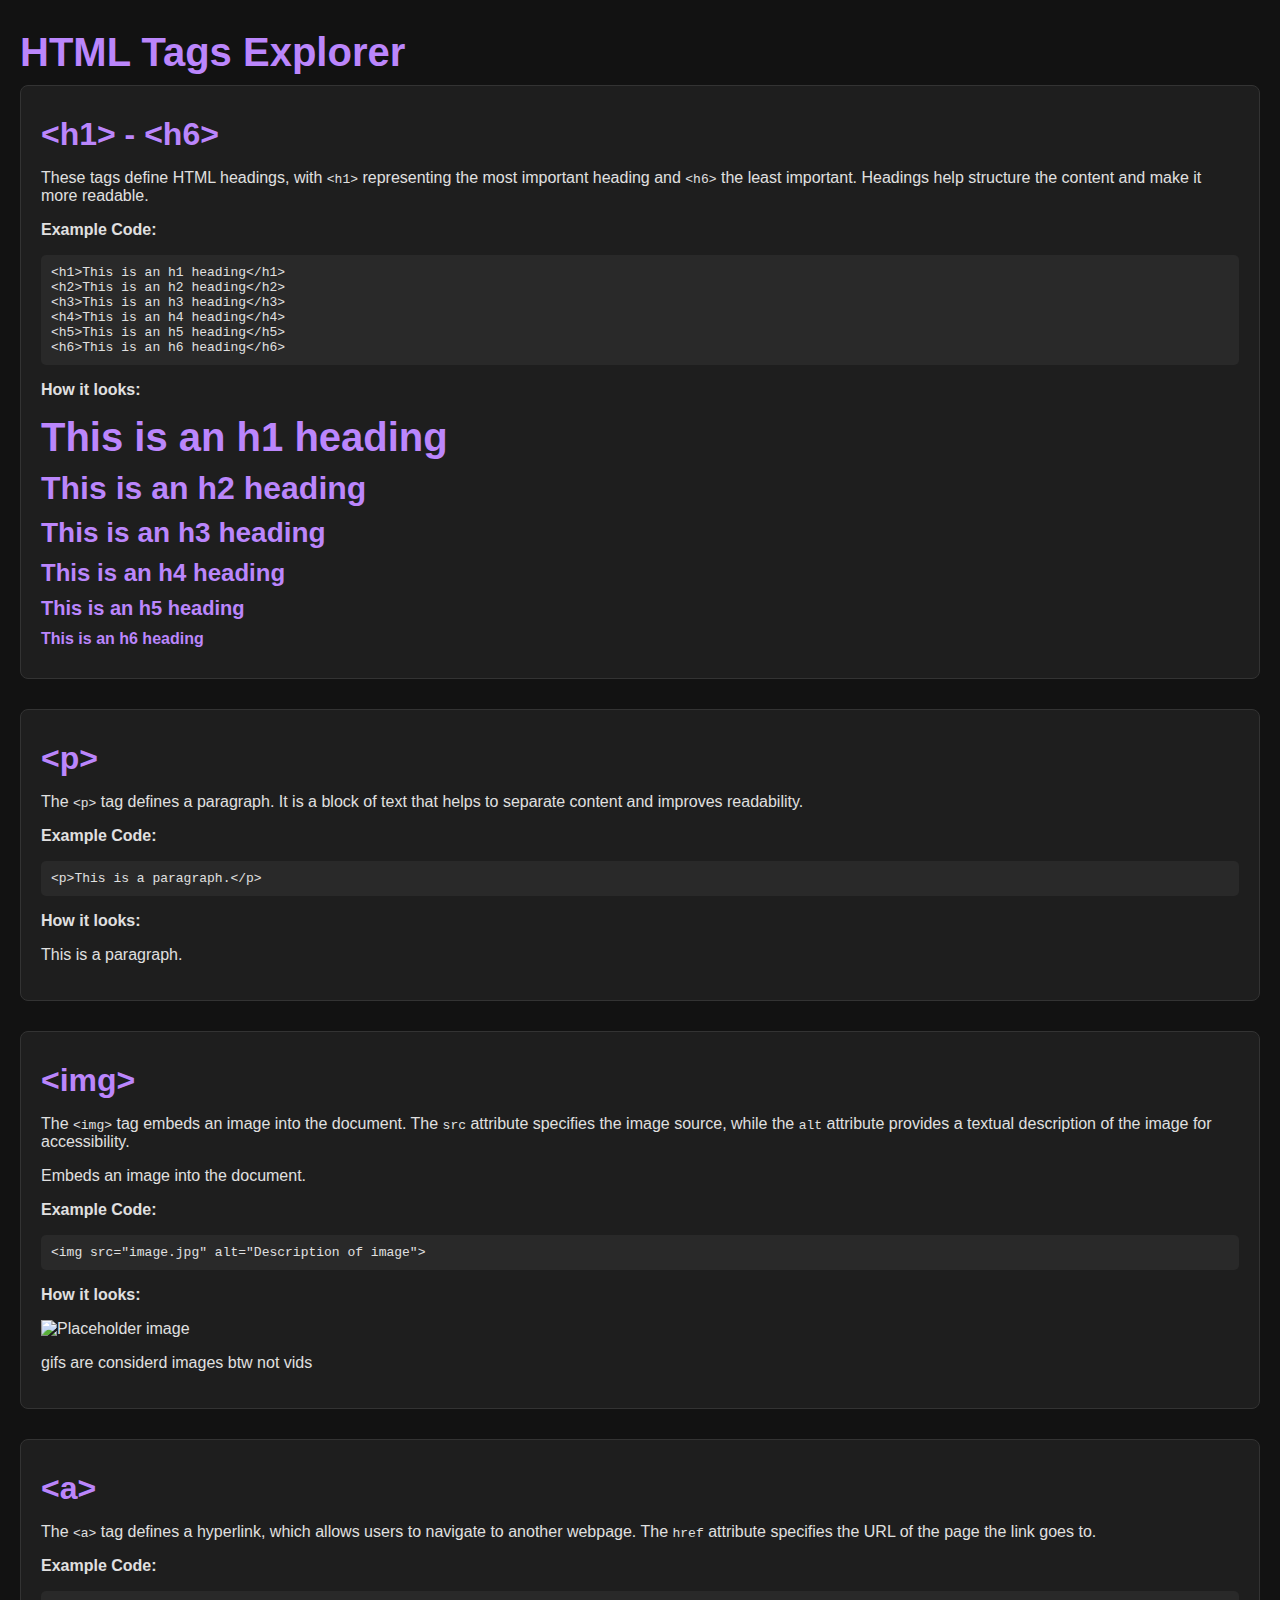
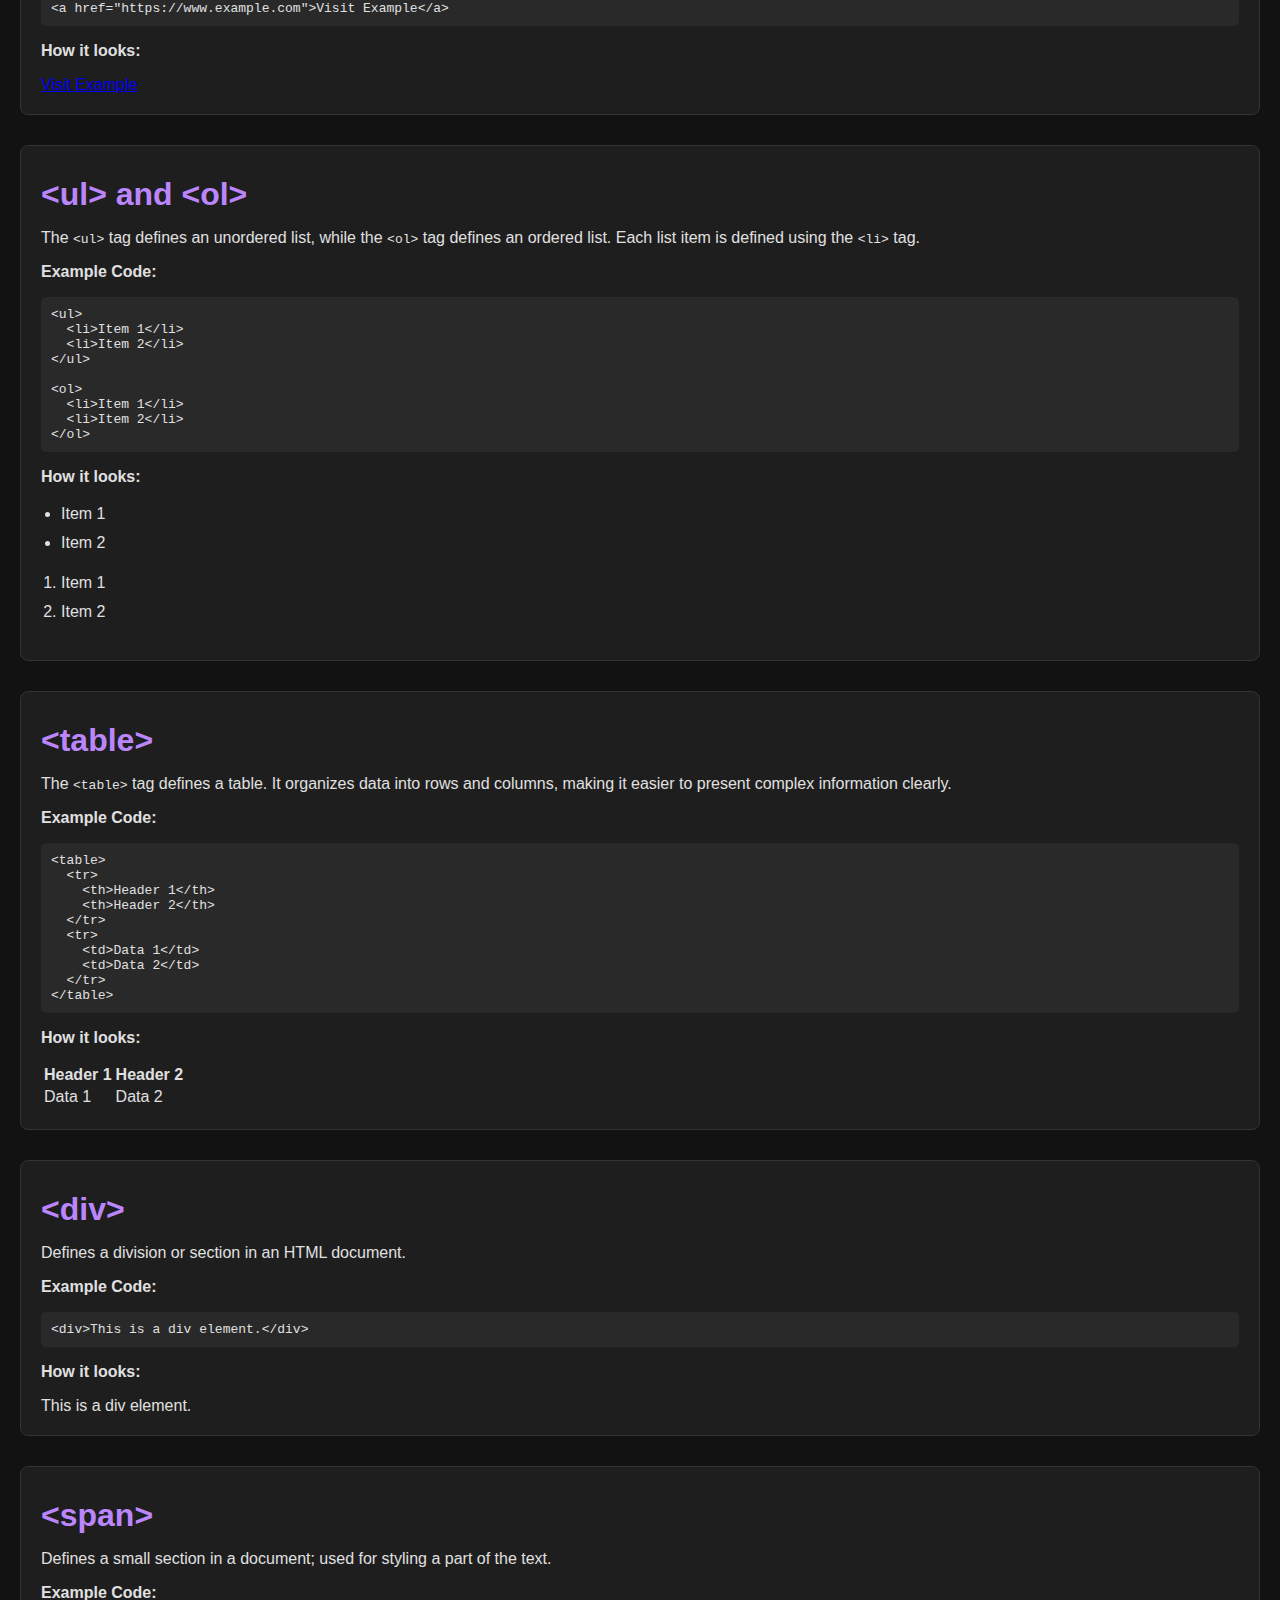
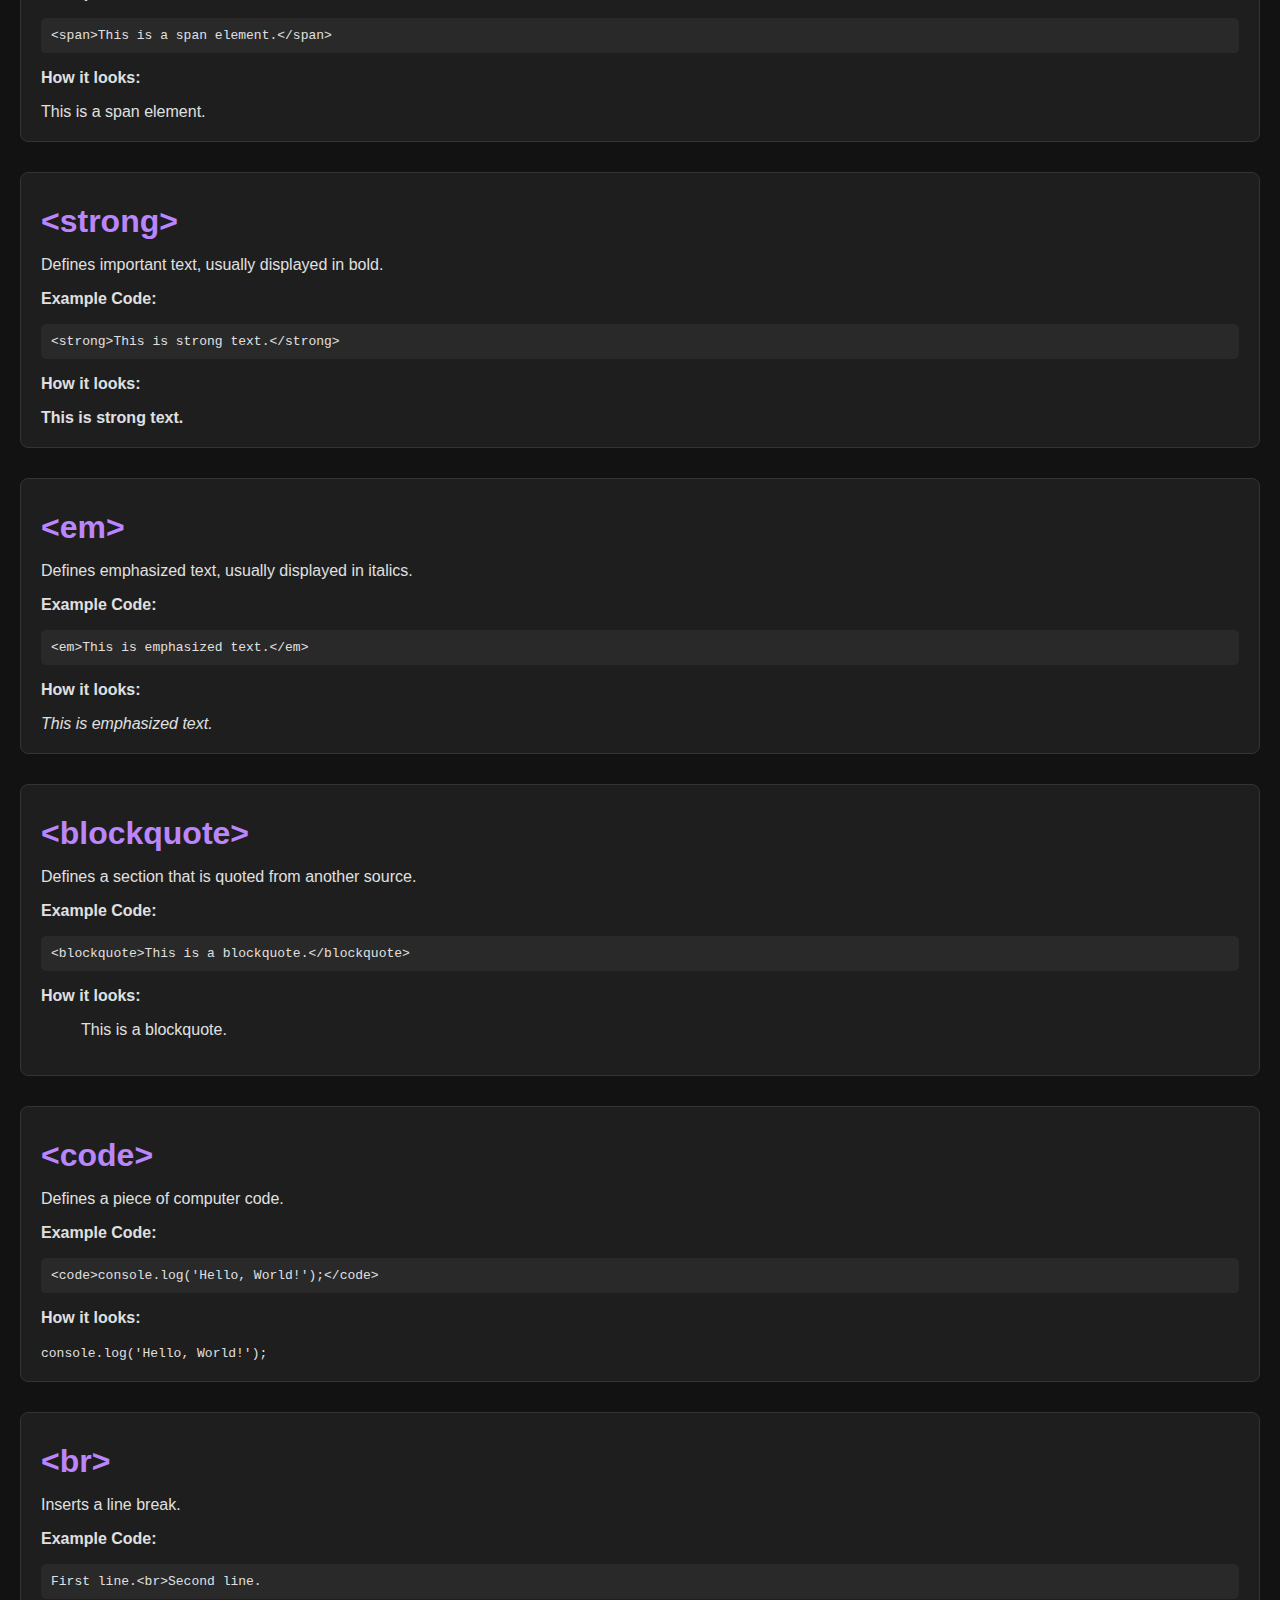
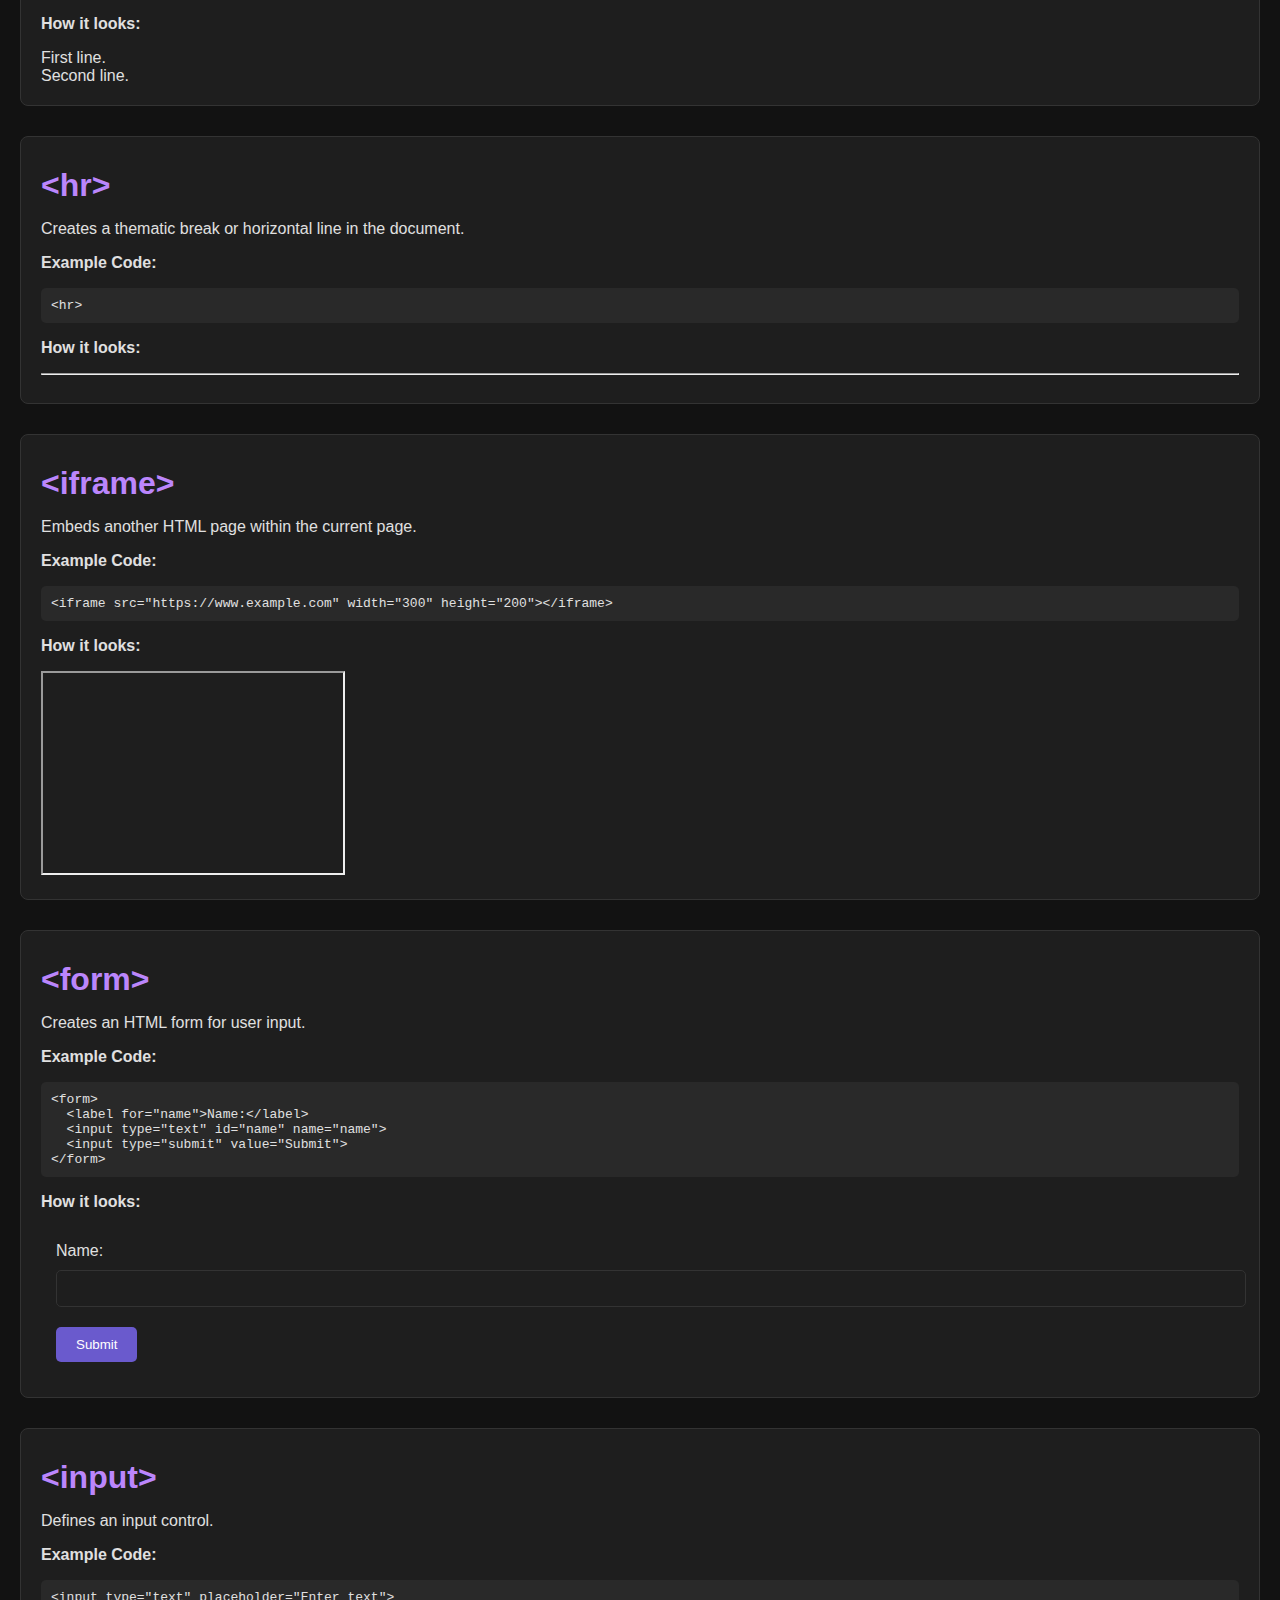
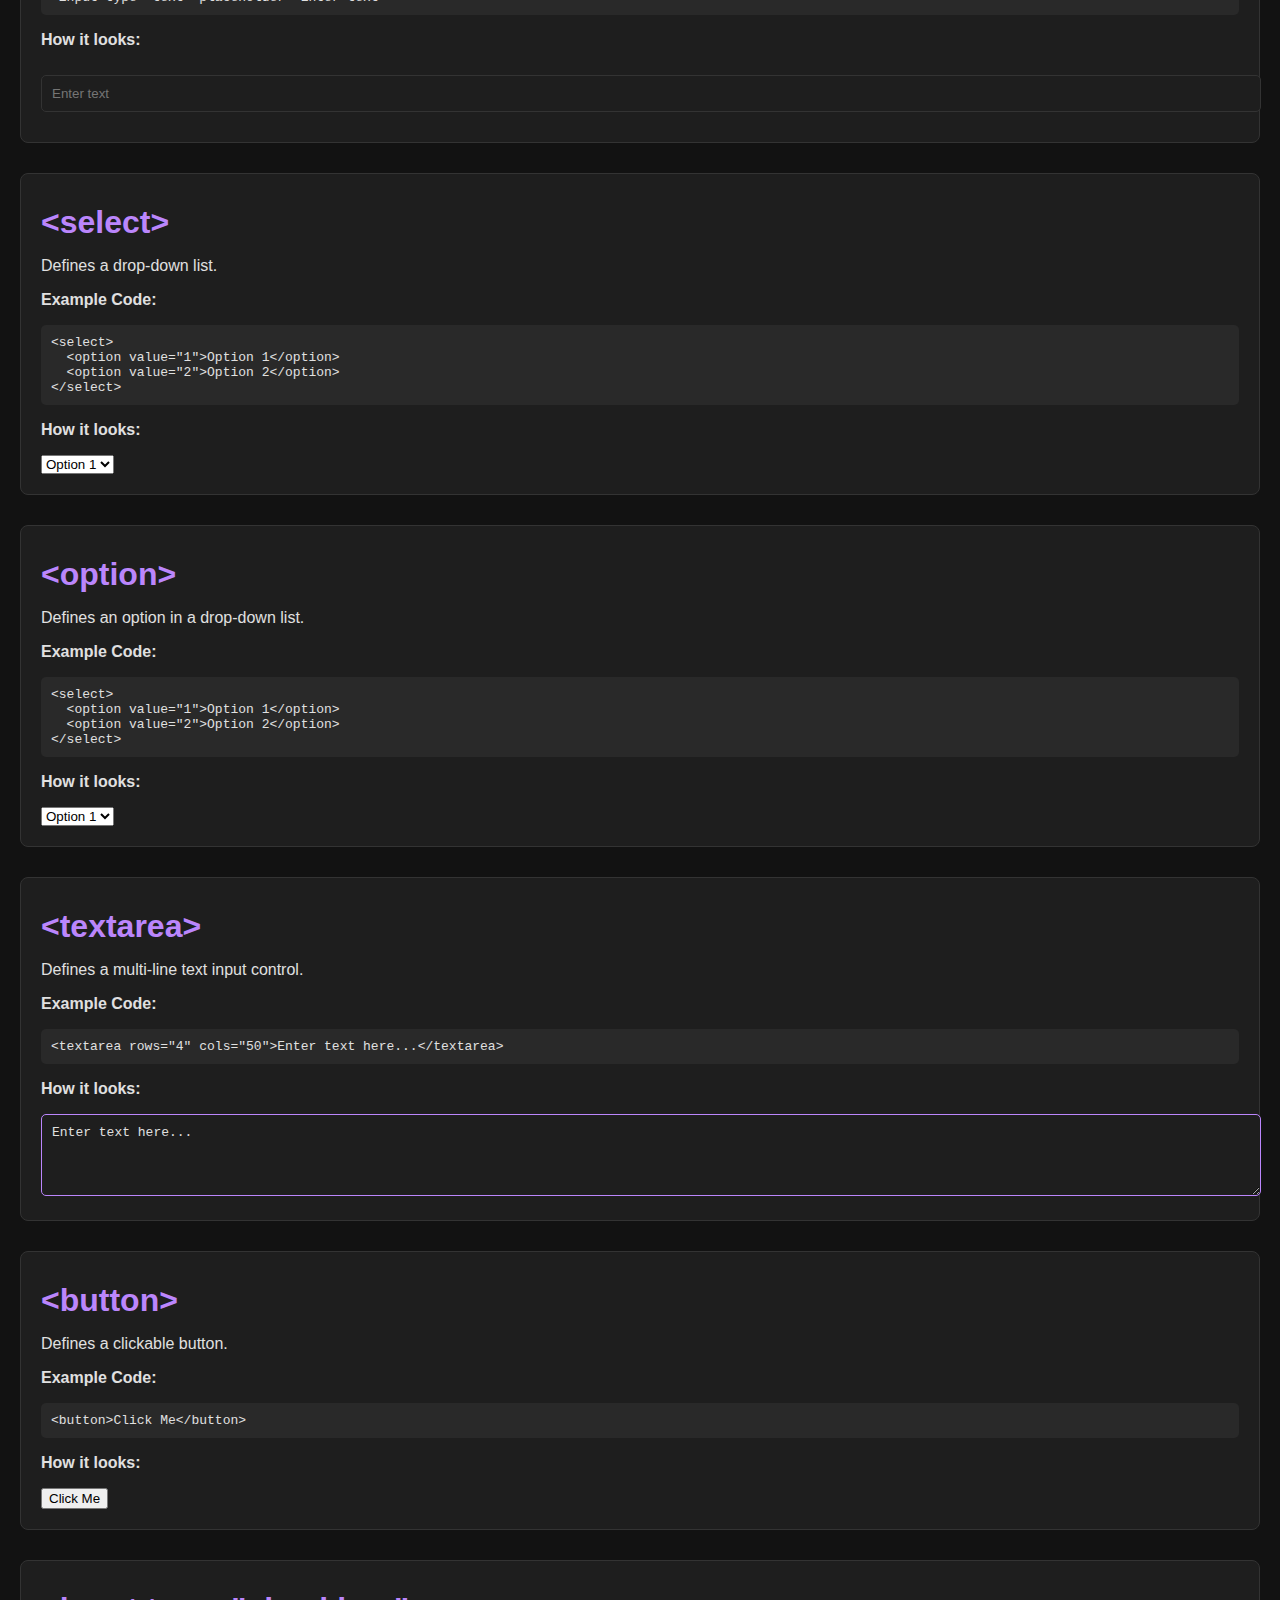
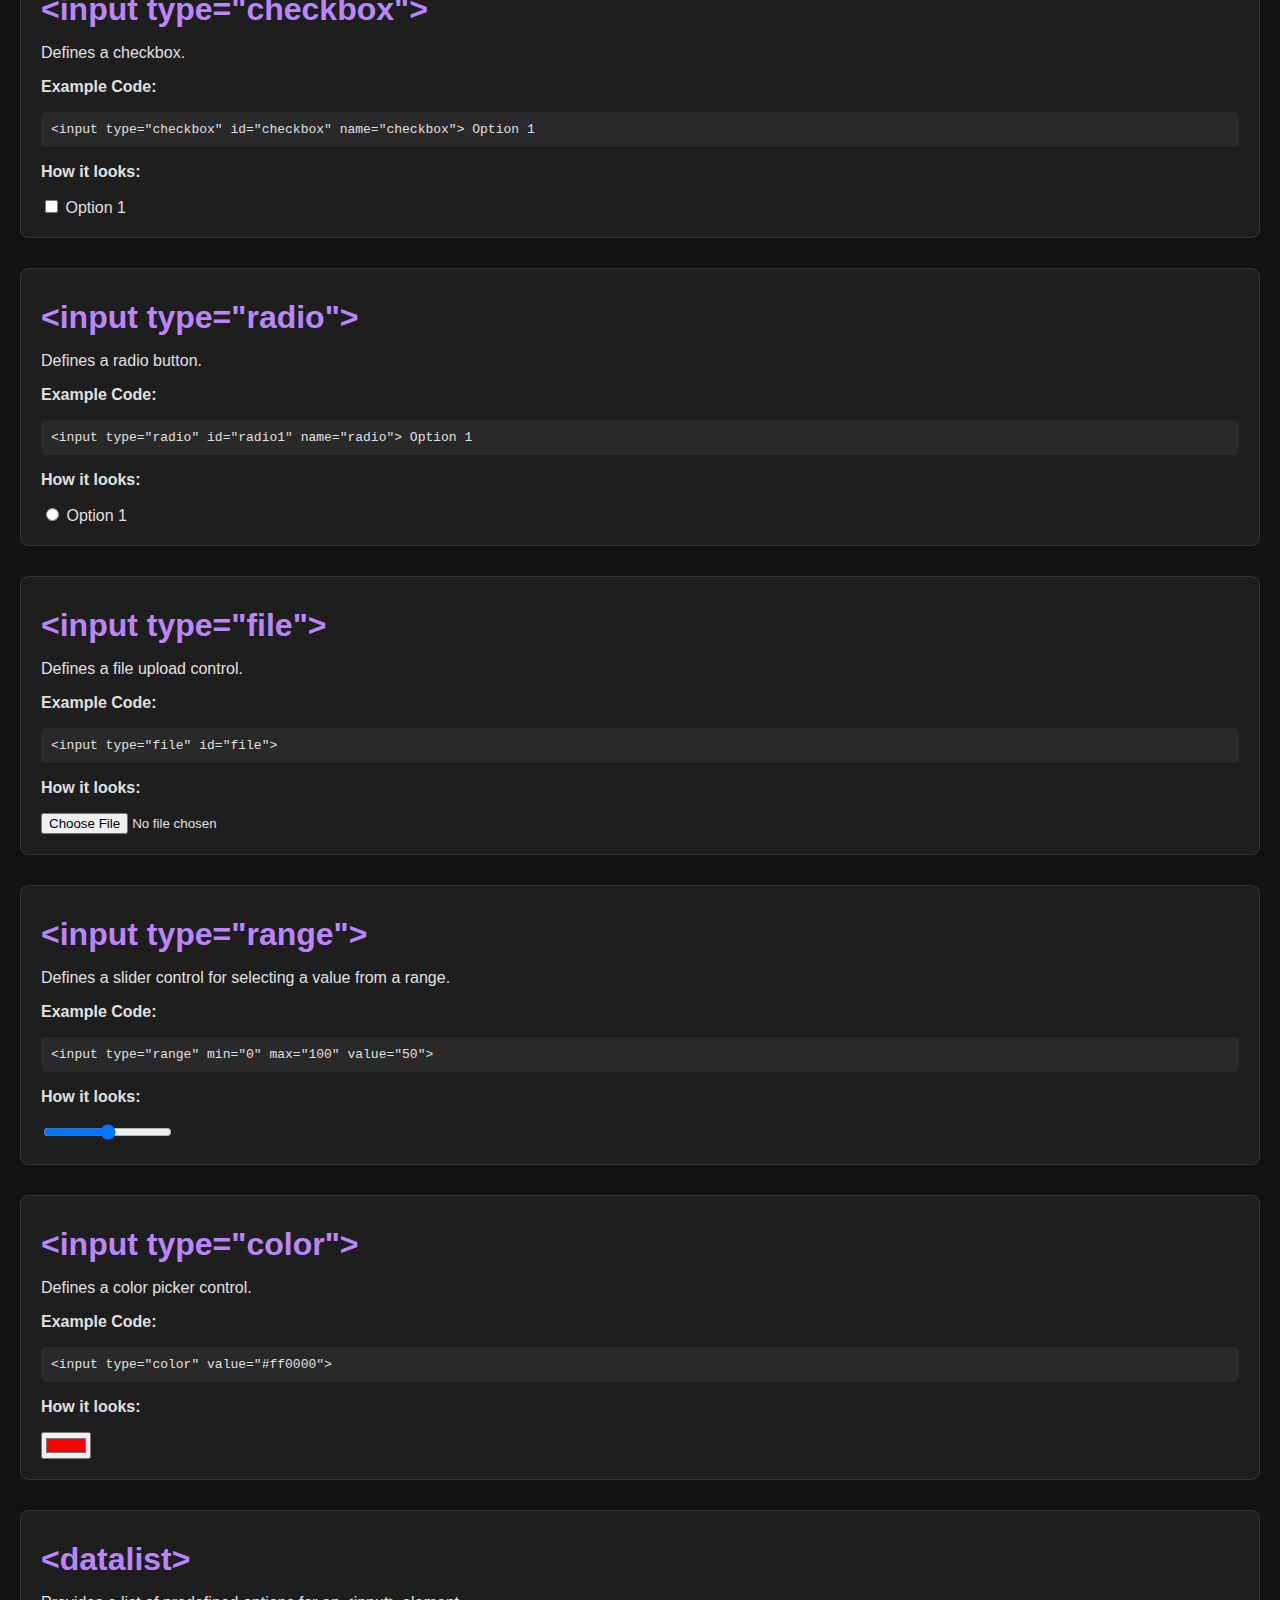
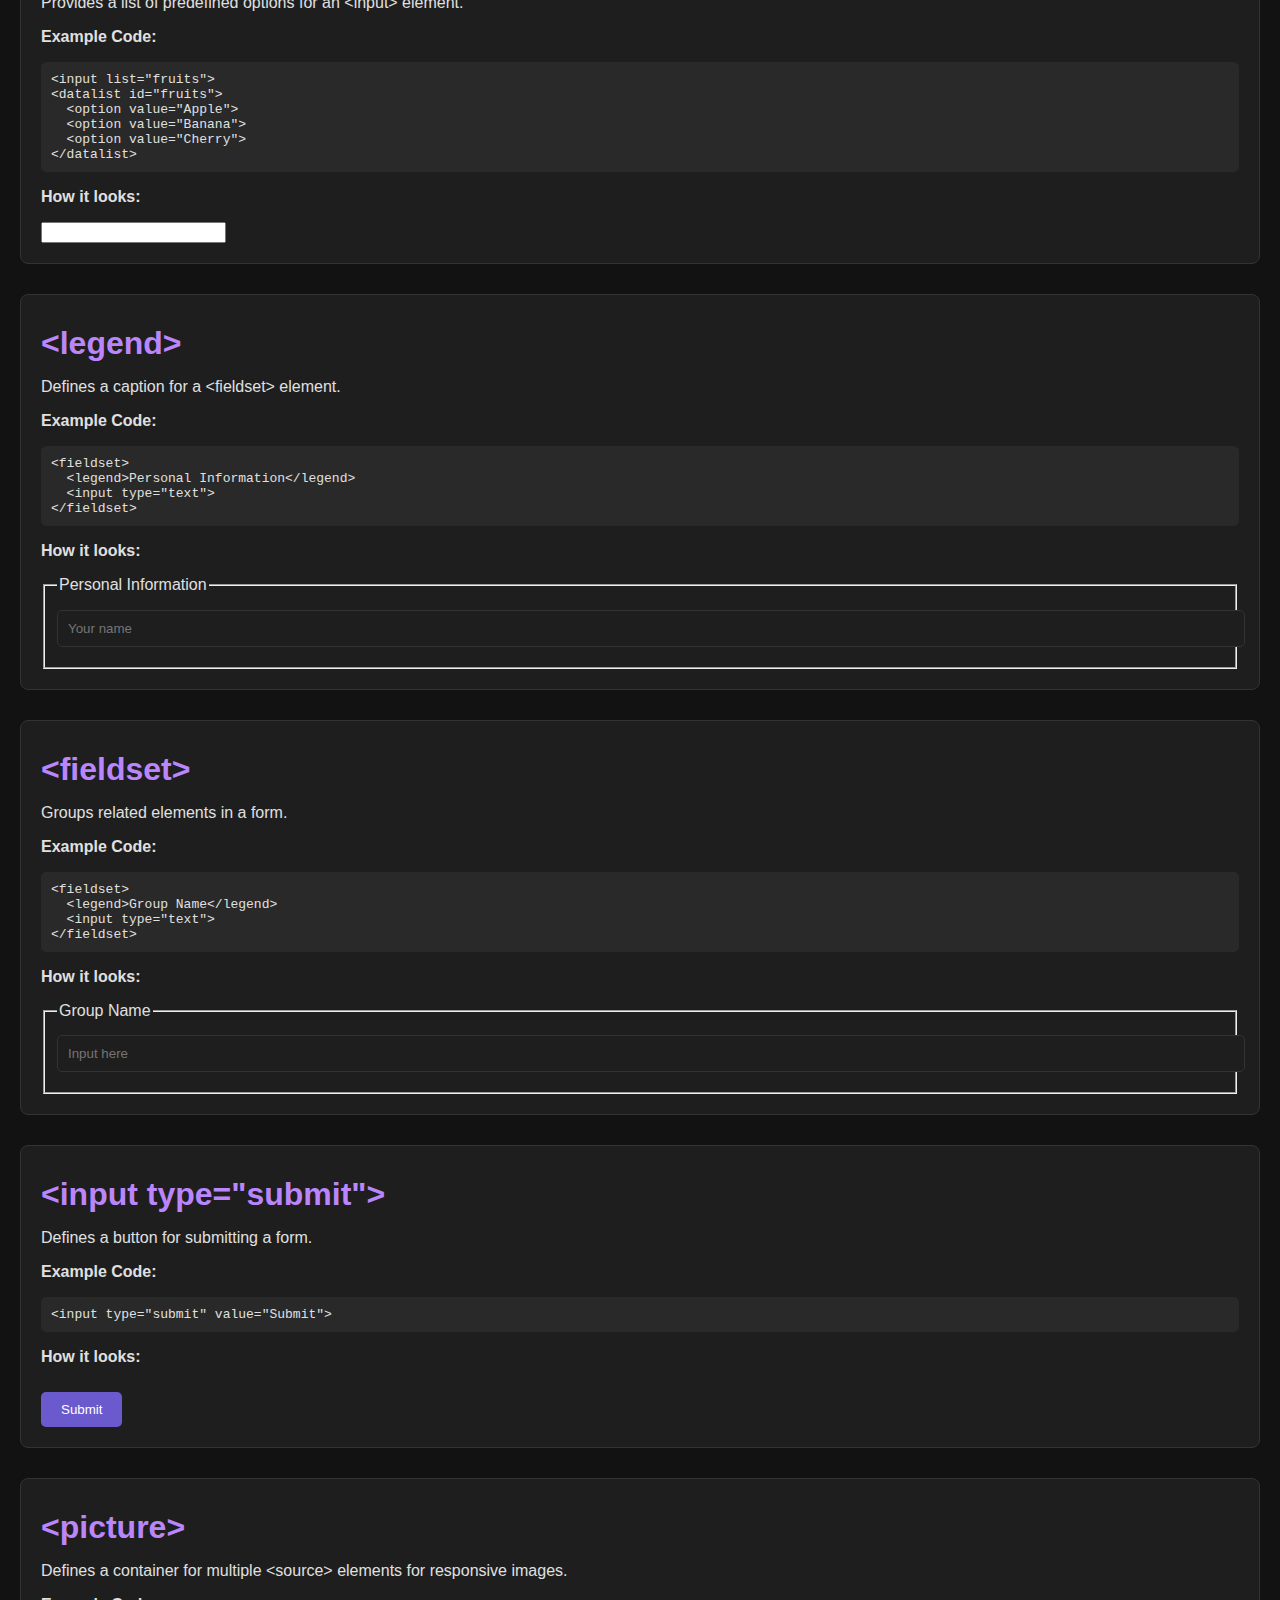
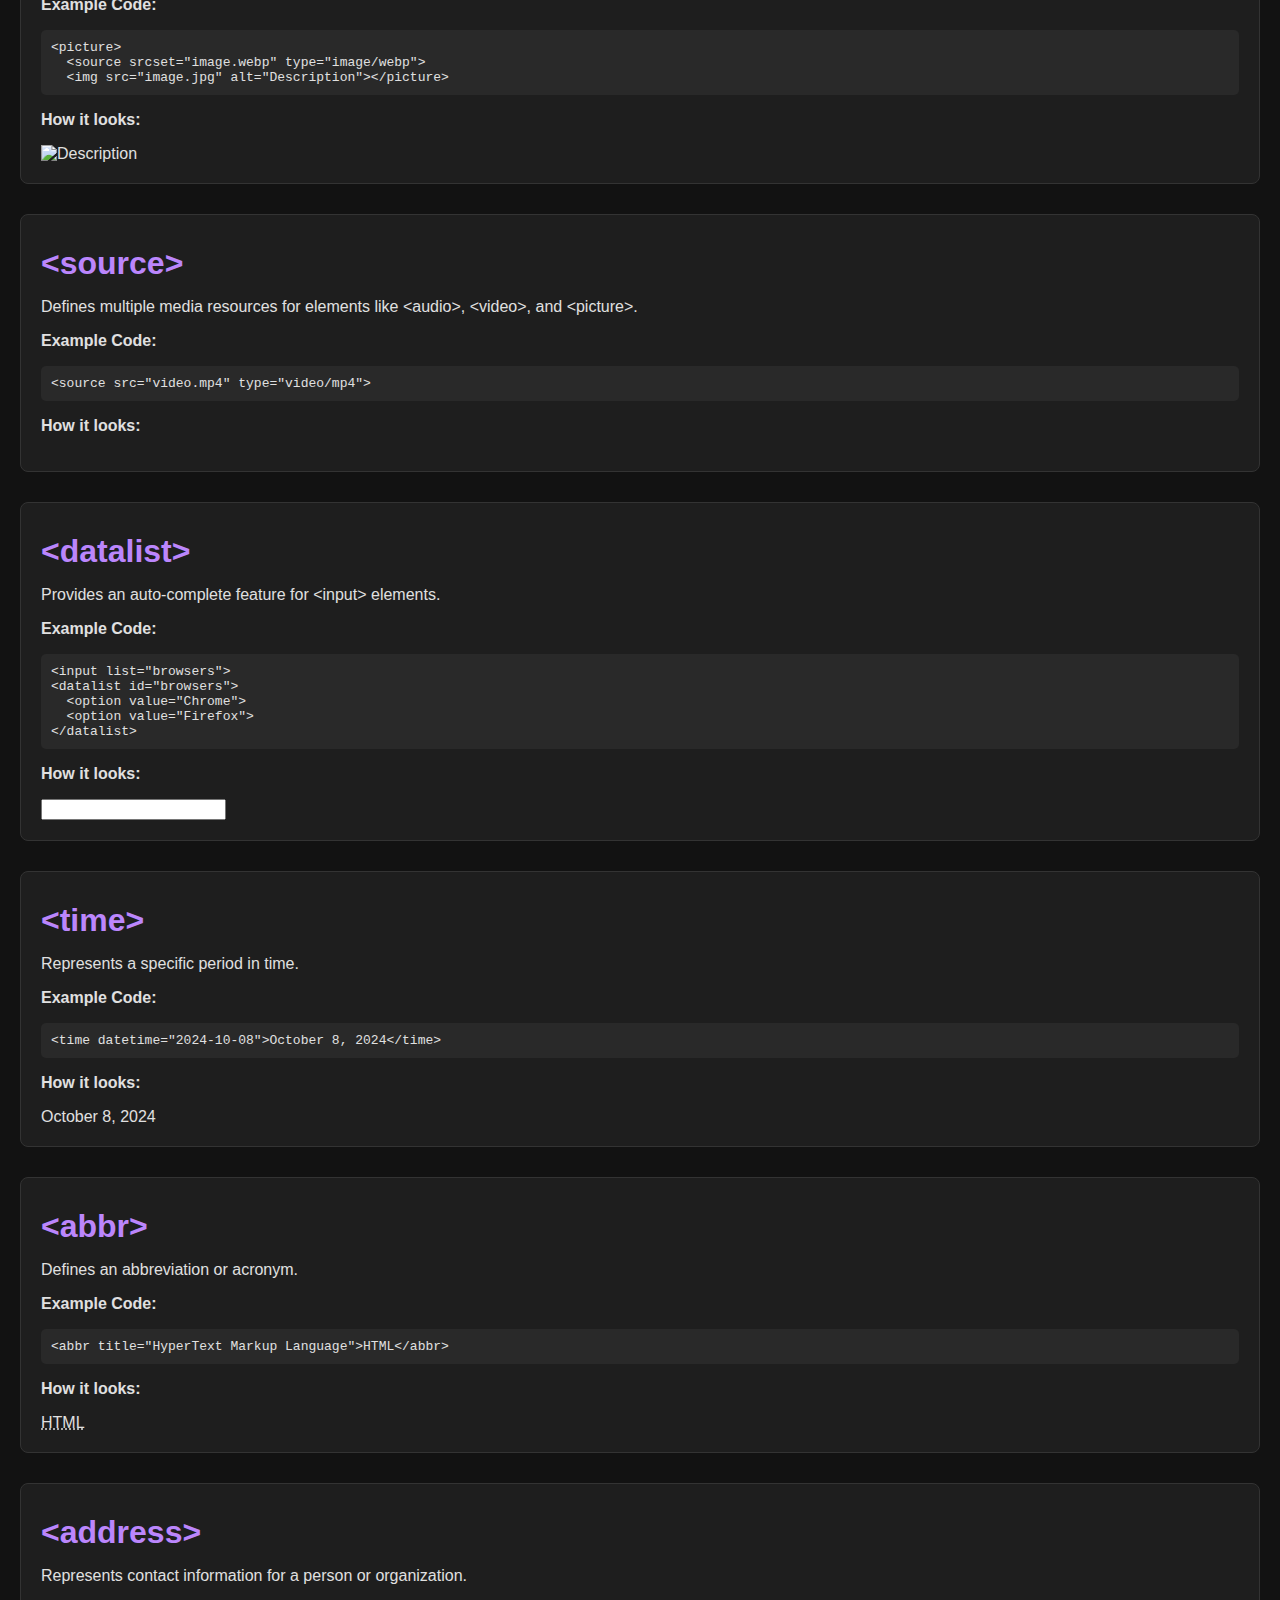
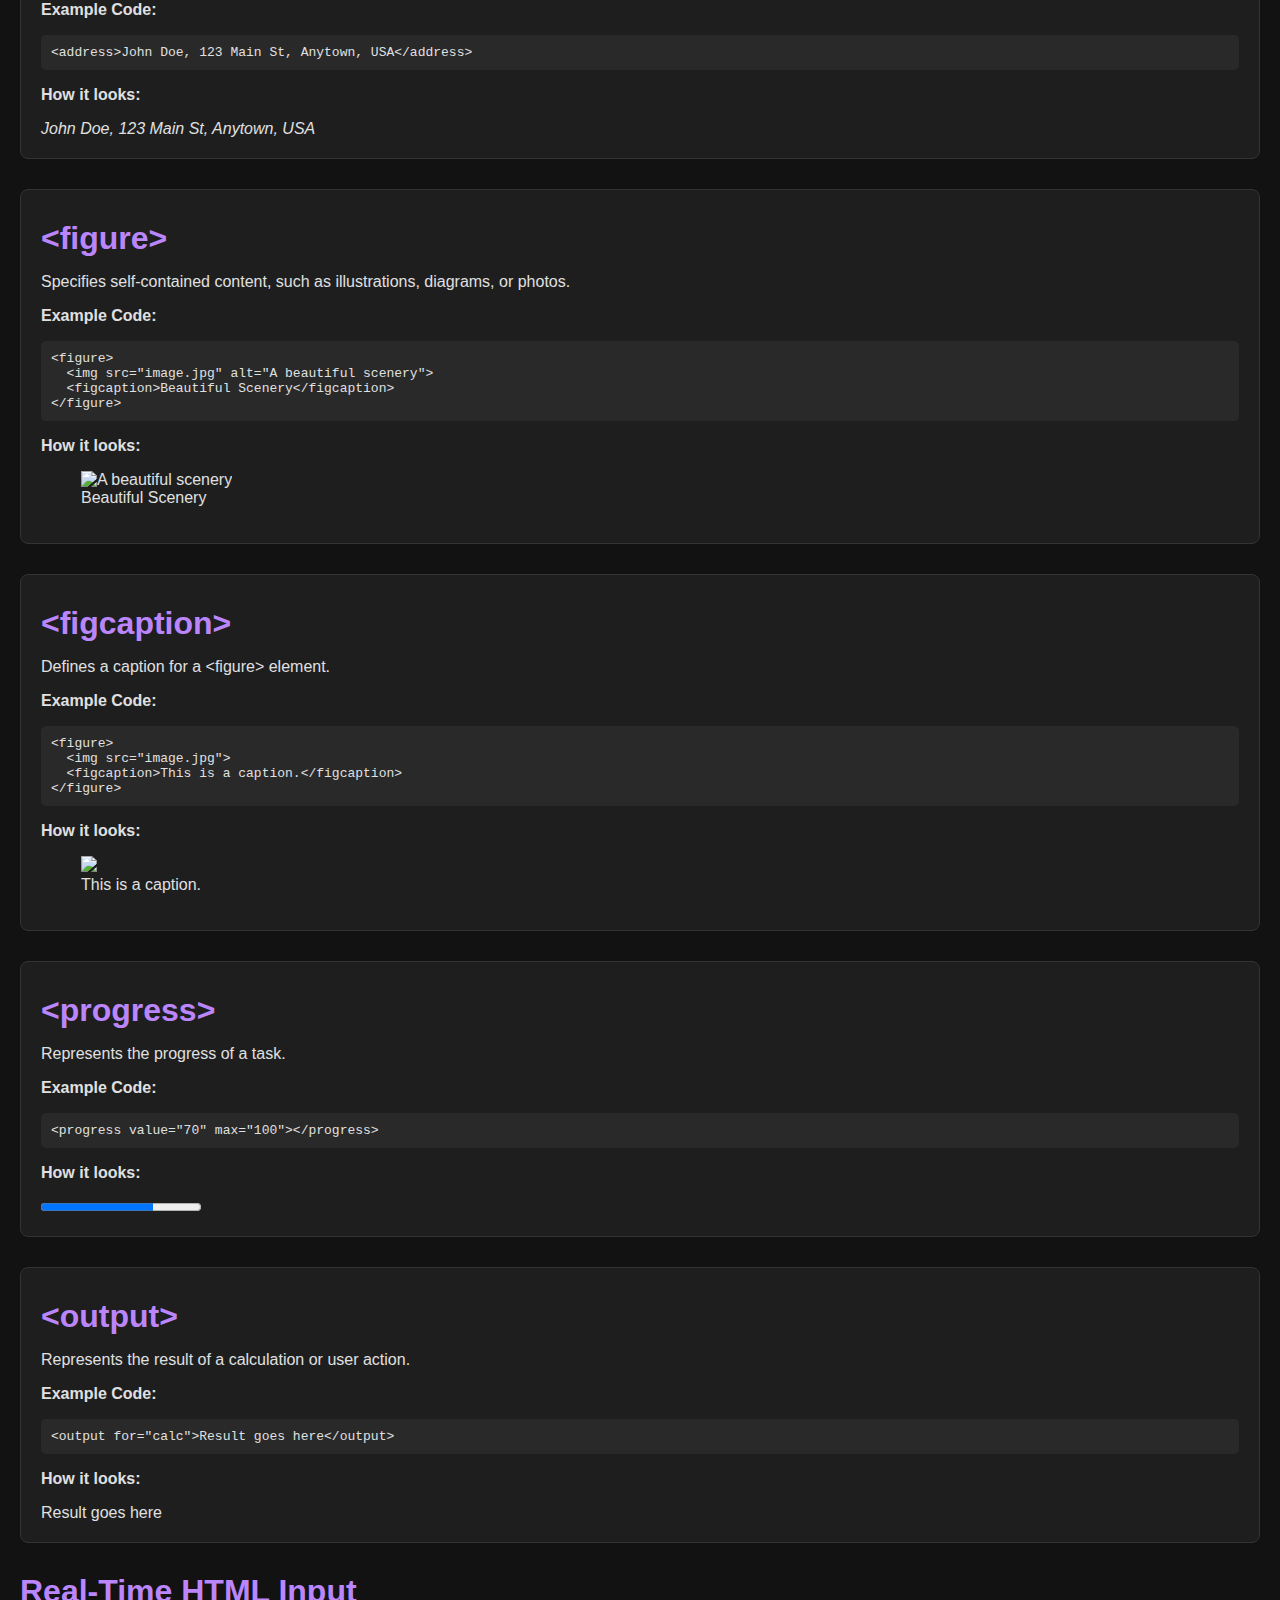
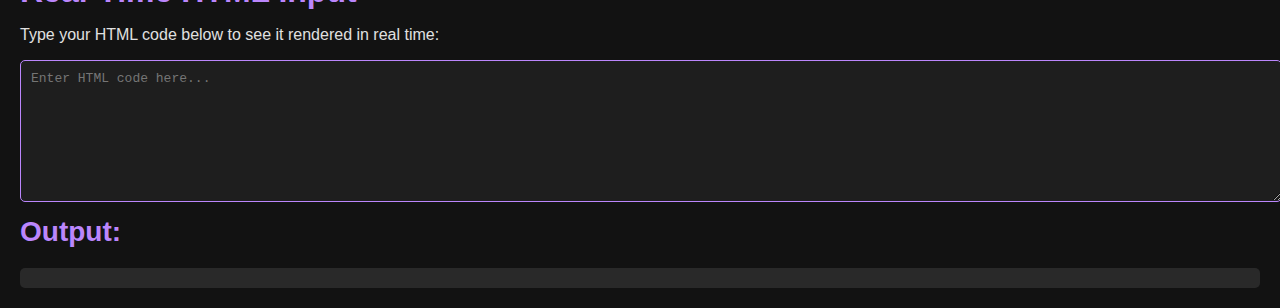
==== index.html @ db79ecfd "Add missing files" ====
<!DOCTYPE html>
<html lang="en">
<head>
    <meta charset="UTF-8">
    <meta name="viewport" content="width=device-width, initial-scale=1.0">
    <title>HTML Tags Explorer</title>
    <link rel="stylesheet" href="styles.css">
</head>
<body>
    <h1>HTML Tags Explorer</h1>

    <!-- Heading tags (h1 - h6) -->
    <div class="tag">
        <h2>&lt;h1&gt; - &lt;h6&gt;</h2>
        <p>These tags define HTML headings, with <code>&lt;h1&gt;</code> representing the most important heading and <code>&lt;h6&gt;</code> the least important. Headings help structure the content and make it more readable.</p>
        <p><strong>Example Code:</strong></p>
        <div class="example">
            &lt;h1&gt;This is an h1 heading&lt;/h1&gt;<br>
            &lt;h2&gt;This is an h2 heading&lt;/h2&gt;<br>
            &lt;h3&gt;This is an h3 heading&lt;/h3&gt;<br>
            &lt;h4&gt;This is an h4 heading&lt;/h4&gt;<br>
            &lt;h5&gt;This is an h5 heading&lt;/h5&gt;<br>
            &lt;h6&gt;This is an h6 heading&lt;/h6&gt;
        </div>
        <p><strong>How it looks:</strong></p>
        <div class="output">
            <h1>This is an h1 heading</h1>
            <h2>This is an h2 heading</h2>
            <h3>This is an h3 heading</h3>
            <h4>This is an h4 heading</h4>
            <h5>This is an h5 heading</h5>
            <h6>This is an h6 heading</h6>
        </div>
    </div>

    <!-- Paragraph tag -->
    <div class="tag">
        <h2>&lt;p&gt;</h2>
        <p>The <code>&lt;p&gt;</code> tag defines a paragraph. It is a block of text that helps to separate content and improves readability.</p>
        <p><strong>Example Code:</strong></p>
        <div class="example">&lt;p&gt;This is a paragraph.&lt;/p&gt;</div>
        <p><strong>How it looks:</strong></p>
        <div class="output">
            <p>This is a paragraph.</p>
        </div>
    </div>

    <!-- Image tag -->
    <div class="tag">
      <h2>&lt;img&gt;</h2>
      <p>The <code>&lt;img&gt;</code> tag embeds an image into the document. The <code>src</code> attribute specifies the image source, while the <code>alt</code> attribute provides a textual description of the image for accessibility.</p>
        <p>Embeds an image into the document.</p>
        <p><strong>Example Code:</strong></p>
        <div class="example">&lt;img src="image.jpg" alt="Description of image"&gt;</div>
        <p><strong>How it looks:</strong></p>
        <div class="output">
            <img src="https://gif-avatars.com/img/150x150/surprised-cat.gif" alt="Placeholder image">
            <p>gifs are considerd images btw not vids</p>
        </div>
    </div>

    <!-- Anchor tag -->
    <div class="tag">
        <h2>&lt;a&gt;</h2>
        <p>The <code>&lt;a&gt;</code> tag defines a hyperlink, which allows users to navigate to another webpage. The <code>href</code> attribute specifies the URL of the page the link goes to.</p>
        <p><strong>Example Code:</strong></p>
        <div class="example">&lt;a href="https://www.example.com"&gt;Visit Example&lt;/a&gt;</div>
        <p><strong>How it looks:</strong></p>
        <div class="output">
            <a href="https://www.example.com" target="_blank">Visit Example</a>
        </div>
    </div>

    <!-- Lists tags -->
    <div class="tag">
        <h2>&lt;ul&gt; and &lt;ol&gt;</h2>
        <p>The <code>&lt;ul&gt;</code> tag defines an unordered list, while the <code>&lt;ol&gt;</code> tag defines an ordered list. Each list item is defined using the <code>&lt;li&gt;</code> tag.</p>
        <p><strong>Example Code:</strong></p>
        <div class="example">
            &lt;ul&gt;<br>
            &nbsp;&nbsp;&lt;li&gt;Item 1&lt;/li&gt;<br>
            &nbsp;&nbsp;&lt;li&gt;Item 2&lt;/li&gt;<br>
            &lt;/ul&gt;<br><br>
            &lt;ol&gt;<br>
            &nbsp;&nbsp;&lt;li&gt;Item 1&lt;/li&gt;<br>
            &nbsp;&nbsp;&lt;li&gt;Item 2&lt;/li&gt;<br>
            &lt;/ol&gt;
        </div>
        <p><strong>How it looks:</strong></p>
        <div class="output">
            <ul>
                <li>Item 1</li>
                <li>Item 2</li>
            </ul>
            <ol>
                <li>Item 1</li>
                <li>Item 2</li>
            </ol>
        </div>
    </div>

    <!-- Table tag -->
    <div class="tag">
        <h2>&lt;table&gt;</h2>
        <p>The <code>&lt;table&gt;</code> tag defines a table. It organizes data into rows and columns, making it easier to present complex information clearly.</p>
        <p><strong>Example Code:</strong></p>
        <div class="example">
            &lt;table&gt;<br>
            &nbsp;&nbsp;&lt;tr&gt;<br>
            &nbsp;&nbsp;&nbsp;&nbsp;&lt;th&gt;Header 1&lt;/th&gt;<br>
            &nbsp;&nbsp;&nbsp;&nbsp;&lt;th&gt;Header 2&lt;/th&gt;<br>
            &nbsp;&nbsp;&lt;/tr&gt;<br>
            &nbsp;&nbsp;&lt;tr&gt;<br>
            &nbsp;&nbsp;&nbsp;&nbsp;&lt;td&gt;Data 1&lt;/td&gt;<br>
            &nbsp;&nbsp;&nbsp;&nbsp;&lt;td&gt;Data 2&lt;/td&gt;<br>
            &nbsp;&nbsp;&lt;/tr&gt;<br>
            &lt;/table&gt;
        </div>
        <p><strong>How it looks:</strong></p>
        <div class="output">
            <table>
                <tr>
                    <th>Header 1</th>
                    <th>Header 2</th>
                </tr>
                <tr>
                    <td>Data 1</td>
                    <td>Data 2</td>
                </tr>
            </table>
        </div>
    </div>

    <!-- Div tag -->
<div class="tag">
  <h2>&lt;div&gt;</h2>
  <p>Defines a division or section in an HTML document.</p>
  <p><strong>Example Code:</strong></p>
  <div class="example">
      &lt;div&gt;This is a div element.&lt;/div&gt;
  </div>
  <p><strong>How it looks:</strong></p>
  <div class="output">
      <div>This is a div element.</div>
  </div>
</div>

<!-- Span tag -->
<div class="tag">
  <h2>&lt;span&gt;</h2>
  <p>Defines a small section in a document; used for styling a part of the text.</p>
  <p><strong>Example Code:</strong></p>
  <div class="example">
      &lt;span&gt;This is a span element.&lt;/span&gt;
  </div>
  <p><strong>How it looks:</strong></p>
  <div class="output">
      <span>This is a span element.</span>
  </div>
</div>

<!-- Strong tag -->
<div class="tag">
  <h2>&lt;strong&gt;</h2>
  <p>Defines important text, usually displayed in bold.</p>
  <p><strong>Example Code:</strong></p>
  <div class="example">
      &lt;strong&gt;This is strong text.&lt;/strong&gt;
  </div>
  <p><strong>How it looks:</strong></p>
  <div class="output">
      <strong>This is strong text.</strong>
  </div>
</div>

<!-- Emphasis tag -->
<div class="tag">
  <h2>&lt;em&gt;</h2>
  <p>Defines emphasized text, usually displayed in italics.</p>
  <p><strong>Example Code:</strong></p>
  <div class="example">
      &lt;em&gt;This is emphasized text.&lt;/em&gt;
  </div>
  <p><strong>How it looks:</strong></p>
  <div class="output">
      <em>This is emphasized text.</em>
  </div>
</div>

<!-- Blockquote tag -->
<div class="tag">
  <h2>&lt;blockquote&gt;</h2>
  <p>Defines a section that is quoted from another source.</p>
  <p><strong>Example Code:</strong></p>
  <div class="example">
      &lt;blockquote&gt;This is a blockquote.&lt;/blockquote&gt;
  </div>
  <p><strong>How it looks:</strong></p>
  <div class="output">
      <blockquote>This is a blockquote.</blockquote>
  </div>
</div>

<!-- Code tag -->
<div class="tag">
  <h2>&lt;code&gt;</h2>
  <p>Defines a piece of computer code.</p>
  <p><strong>Example Code:</strong></p>
  <div class="example">
      &lt;code&gt;console.log('Hello, World!');&lt;/code&gt;
  </div>
  <p><strong>How it looks:</strong></p>
  <div class="output">
      <code>console.log('Hello, World!');</code>
  </div>
</div>

<!-- Break tag -->
<div class="tag">
  <h2>&lt;br&gt;</h2>
  <p>Inserts a line break.</p>
  <p><strong>Example Code:</strong></p>
  <div class="example">
      First line.&lt;br&gt;Second line.
  </div>
  <p><strong>How it looks:</strong></p>
  <div class="output">
      First line.<br>Second line.
  </div>
</div>

<!-- Horizontal rule tag -->
<div class="tag">
  <h2>&lt;hr&gt;</h2>
  <p>Creates a thematic break or horizontal line in the document.</p>
  <p><strong>Example Code:</strong></p>
  <div class="example">
      &lt;hr&gt;
  </div>
  <p><strong>How it looks:</strong></p>
  <div class="output">
      <hr>
  </div>
</div>

<!-- Iframe tag -->
<div class="tag">
  <h2>&lt;iframe&gt;</h2>
  <p>Embeds another HTML page within the current page.</p>
  <p><strong>Example Code:</strong></p>
  <div class="example">
      &lt;iframe src="https://www.example.com" width="300" height="200"&gt;&lt;/iframe&gt;
  </div>
  <p><strong>How it looks:</strong></p>
  <div class="output">
      <iframe src="https://www.example.com" width="300" height="200"></iframe>
  </div>
</div>

<!-- Form tag -->
<div class="tag">
  <h2>&lt;form&gt;</h2>
  <p>Creates an HTML form for user input.</p>
  <p><strong>Example Code:</strong></p>
  <div class="example">
      &lt;form&gt;<br>
      &nbsp;&nbsp;&lt;label for="name"&gt;Name:&lt;/label&gt;<br>
      &nbsp;&nbsp;&lt;input type="text" id="name" name="name"&gt;<br>
      &nbsp;&nbsp;&lt;input type="submit" value="Submit"&gt;<br>
      &lt;/form&gt;
  </div>
  <p><strong>How it looks:</strong></p>
  <div class="output">
      <form>
          <label for="name">Name:</label>
          <input type="text" id="name" name="name">
          <input type="submit" value="Submit">
      </form>
  </div>
</div>

<!-- Input Tag -->
<div class="tag">
  <h2>&lt;input&gt;</h2>
  <p>Defines an input control.</p>
  <p><strong>Example Code:</strong></p>
  <div class="example">
      &lt;input type="text" placeholder="Enter text"&gt;
  </div>
  <p><strong>How it looks:</strong></p>
  <div class="output">
      <input type="text" placeholder="Enter text">
  </div>
</div>

<!-- Select Tag -->
<div class="tag">
  <h2>&lt;select&gt;</h2>
  <p>Defines a drop-down list.</p>
  <p><strong>Example Code:</strong></p>
  <div class="example">
      &lt;select&gt;<br>
      &nbsp;&nbsp;&lt;option value="1"&gt;Option 1&lt;/option&gt;<br>
      &nbsp;&nbsp;&lt;option value="2"&gt;Option 2&lt;/option&gt;<br>
      &lt;/select&gt;
  </div>
  <p><strong>How it looks:</strong></p>
  <div class="output">
      <select>
          <option value="1">Option 1</option>
          <option value="2">Option 2</option>
      </select>
  </div>
</div>

<!-- Option Tag -->
<div class="tag">
  <h2>&lt;option&gt;</h2>
  <p>Defines an option in a drop-down list.</p>
  <p><strong>Example Code:</strong></p>
  <div class="example">
      &lt;select&gt;<br>
      &nbsp;&nbsp;&lt;option value="1"&gt;Option 1&lt;/option&gt;<br>
      &nbsp;&nbsp;&lt;option value="2"&gt;Option 2&lt;/option&gt;<br>
      &lt;/select&gt;
  </div>
  <p><strong>How it looks:</strong></p>
  <div class="output">
      <select>
          <option value="1">Option 1</option>
          <option value="2">Option 2</option>
      </select>
  </div>
</div>

<!-- Textarea Tag -->
<div class="tag">
  <h2>&lt;textarea&gt;</h2>
  <p>Defines a multi-line text input control.</p>
  <p><strong>Example Code:</strong></p>
  <div class="example">
      &lt;textarea rows="4" cols="50"&gt;Enter text here...&lt;/textarea&gt;
  </div>
  <p><strong>How it looks:</strong></p>
  <div class="output">
      <textarea rows="4" cols="50">Enter text here...</textarea>
  </div>
</div>

<!-- Button Tag -->
<div class="tag">
  <h2>&lt;button&gt;</h2>
  <p>Defines a clickable button.</p>
  <p><strong>Example Code:</strong></p>
  <div class="example">
      &lt;button&gt;Click Me&lt;/button&gt;
  </div>
  <p><strong>How it looks:</strong></p>
  <div class="output">
      <button>Click Me</button>
  </div>
</div>

<!-- Checkbox Tag -->
<div class="tag">
  <h2>&lt;input type="checkbox"&gt;</h2>
  <p>Defines a checkbox.</p>
  <p><strong>Example Code:</strong></p>
  <div class="example">
      &lt;input type="checkbox" id="checkbox" name="checkbox"&gt; Option 1
  </div>
  <p><strong>How it looks:</strong></p>
  <div class="output">
      <input type="checkbox" id="checkbox" name="checkbox"> Option 1
  </div>
</div>

<!-- Radio Button Tag -->
<div class="tag">
  <h2>&lt;input type="radio"&gt;</h2>
  <p>Defines a radio button.</p>
  <p><strong>Example Code:</strong></p>
  <div class="example">
      &lt;input type="radio" id="radio1" name="radio"&gt; Option 1
  </div>
  <p><strong>How it looks:</strong></p>
  <div class="output">
      <input type="radio" id="radio1" name="radio"> Option 1
  </div>
</div>

<!-- File Input Tag -->
<div class="tag">
  <h2>&lt;input type="file"&gt;</h2>
  <p>Defines a file upload control.</p>
  <p><strong>Example Code:</strong></p>
  <div class="example">
      &lt;input type="file" id="file"&gt;
  </div>
  <p><strong>How it looks:</strong></p>
  <div class="output">
      <input type="file" id="file">
  </div>
</div>

<!-- Range Input Tag -->
<div class="tag">
  <h2>&lt;input type="range"&gt;</h2>
  <p>Defines a slider control for selecting a value from a range.</p>
  <p><strong>Example Code:</strong></p>
  <div class="example">
      &lt;input type="range" min="0" max="100" value="50"&gt;
  </div>
  <p><strong>How it looks:</strong></p>
  <div class="output">
      <input type="range" min="0" max="100" value="50">
  </div>
</div>

<!-- Color Input Tag -->
<div class="tag">
  <h2>&lt;input type="color"&gt;</h2>
  <p>Defines a color picker control.</p>
  <p><strong>Example Code:</strong></p>
  <div class="example">
      &lt;input type="color" value="#ff0000"&gt;
  </div>
  <p><strong>How it looks:</strong></p>
  <div class="output">
      <input type="color" value="#ff0000">
  </div>
</div>

<!-- Datalist Tag -->
<div class="tag">
  <h2>&lt;datalist&gt;</h2>
  <p>Provides a list of predefined options for an &lt;input&gt; element.</p>
  <p><strong>Example Code:</strong></p>
  <div class="example">
      &lt;input list="fruits"&gt;<br>
      &lt;datalist id="fruits"&gt;<br>
      &nbsp;&nbsp;&lt;option value="Apple"&gt;<br>
      &nbsp;&nbsp;&lt;option value="Banana"&gt;<br>
      &nbsp;&nbsp;&lt;option value="Cherry"&gt;<br>
      &lt;/datalist&gt;
  </div>
  <p><strong>How it looks:</strong></p>
  <div class="output">
      <input list="fruits">
      <datalist id="fruits">
          <option value="Apple">
          <option value="Banana">
          <option value="Cherry">
      </datalist>
  </div>
</div>

<!-- Legend Tag -->
<div class="tag">
  <h2>&lt;legend&gt;</h2>
  <p>Defines a caption for a &lt;fieldset&gt; element.</p>
  <p><strong>Example Code:</strong></p>
  <div class="example">
      &lt;fieldset&gt;<br>
      &nbsp;&nbsp;&lt;legend&gt;Personal Information&lt;/legend&gt;<br>
      &nbsp;&nbsp;&lt;input type="text"&gt;<br>
      &lt;/fieldset&gt;
  </div>
  <p><strong>How it looks:</strong></p>
  <div class="output">
      <fieldset>
          <legend>Personal Information</legend>
          <input type="text" placeholder="Your name">
      </fieldset>
  </div>
</div>

<!-- Fieldset Tag -->
<div class="tag">
  <h2>&lt;fieldset&gt;</h2>
  <p>Groups related elements in a form.</p>
  <p><strong>Example Code:</strong></p>
  <div class="example">
      &lt;fieldset&gt;<br>
      &nbsp;&nbsp;&lt;legend&gt;Group Name&lt;/legend&gt;<br>
      &nbsp;&nbsp;&lt;input type="text"&gt;<br>
      &lt;/fieldset&gt;
  </div>
  <p><strong>How it looks:</strong></p>
  <div class="output">
      <fieldset>
          <legend>Group Name</legend>
          <input type="text" placeholder="Input here">
      </fieldset>
  </div>
</div>

<!-- Submit Button Tag -->
<div class="tag">
  <h2>&lt;input type="submit"&gt;</h2>
  <p>Defines a button for submitting a form.</p>
  <p><strong>Example Code:</strong></p>
  <div class="example">
      &lt;input type="submit" value="Submit"&gt;
  </div>
  <p><strong>How it looks:</strong></p>
  <div class="output">
      <input type="submit" value="Submit">
  </div>
</div>

<!-- Picture Tag -->
<div class="tag">
  <h2>&lt;picture&gt;</h2>
  <p>Defines a container for multiple &lt;source&gt; elements for responsive images.</p>
  <p><strong>Example Code:</strong></p>
  <div class="example">
      &lt;picture&gt;<br>
      &nbsp;&nbsp;&lt;source srcset="image.webp" type="image/webp"&gt;<br>
      &nbsp;&nbsp;&lt;img src="image.jpg" alt="Description"&gt;&lt;/picture&gt;
  </div>
  <p><strong>How it looks:</strong></p>
  <div class="output">
      <picture>
          <source srcset="image.webp" type="image/webp">
          <img src="image.jpg" alt="Description">
      </picture>
  </div>
</div>

<!-- Source Tag -->
<div class="tag">
  <h2>&lt;source&gt;</h2>
  <p>Defines multiple media resources for elements like &lt;audio&gt;, &lt;video&gt;, and &lt;picture&gt;.</p>
  <p><strong>Example Code:</strong></p>
  <div class="example">
      &lt;source src="video.mp4" type="video/mp4"&gt;
  </div>
  <p><strong>How it looks:</strong></p>
  <div class="output">
      <source src="video.mp4" type="video/mp4">
  </div>
</div>

<!-- Datalist Tag -->
<div class="tag">
  <h2>&lt;datalist&gt;</h2>
  <p>Provides an auto-complete feature for &lt;input&gt; elements.</p>
  <p><strong>Example Code:</strong></p>
  <div class="example">
      &lt;input list="browsers"&gt;<br>
      &lt;datalist id="browsers"&gt;<br>
      &nbsp;&nbsp;&lt;option value="Chrome"&gt;<br>
      &nbsp;&nbsp;&lt;option value="Firefox"&gt;<br>
      &lt;/datalist&gt;
  </div>
  <p><strong>How it looks:</strong></p>
  <div class="output">
      <input list="browsers">
      <datalist id="browsers">
          <option value="Chrome">
          <option value="Firefox">
      </datalist>
  </div>
</div>

<!-- Time Tag -->
<div class="tag">
  <h2>&lt;time&gt;</h2>
  <p>Represents a specific period in time.</p>
  <p><strong>Example Code:</strong></p>
  <div class="example">
      &lt;time datetime="2024-10-08"&gt;October 8, 2024&lt;/time&gt;
  </div>
  <p><strong>How it looks:</strong></p>
  <div class="output">
      <time datetime="2024-10-08">October 8, 2024</time>
  </div>
</div>

<!-- Abbr Tag -->
<div class="tag">
  <h2>&lt;abbr&gt;</h2>
  <p>Defines an abbreviation or acronym.</p>
  <p><strong>Example Code:</strong></p>
  <div class="example">
      &lt;abbr title="HyperText Markup Language"&gt;HTML&lt;/abbr&gt;
  </div>
  <p><strong>How it looks:</strong></p>
  <div class="output">
      <abbr title="HyperText Markup Language">HTML</abbr>
  </div>
</div>

<!-- Address Tag -->
<div class="tag">
  <h2>&lt;address&gt;</h2>
  <p>Represents contact information for a person or organization.</p>
  <p><strong>Example Code:</strong></p>
  <div class="example">
      &lt;address&gt;John Doe, 123 Main St, Anytown, USA&lt;/address&gt;
  </div>
  <p><strong>How it looks:</strong></p>
  <div class="output">
      <address>John Doe, 123 Main St, Anytown, USA</address>
  </div>
</div>

<!-- Figure Tag -->
<div class="tag">
  <h2>&lt;figure&gt;</h2>
  <p>Specifies self-contained content, such as illustrations, diagrams, or photos.</p>
  <p><strong>Example Code:</strong></p>
  <div class="example">
      &lt;figure&gt;<br>
      &nbsp;&nbsp;&lt;img src="image.jpg" alt="A beautiful scenery"&gt;<br>
      &nbsp;&nbsp;&lt;figcaption&gt;Beautiful Scenery&lt;/figcaption&gt;<br>
      &lt;/figure&gt;
  </div>
  <p><strong>How it looks:</strong></p>
  <div class="output">
      <figure>
          <img src="image.jpg" alt="A beautiful scenery">
          <figcaption>Beautiful Scenery</figcaption>
      </figure>
  </div>
</div>

<!-- Figcaption Tag -->
<div class="tag">
  <h2>&lt;figcaption&gt;</h2>
  <p>Defines a caption for a &lt;figure&gt; element.</p>
  <p><strong>Example Code:</strong></p>
  <div class="example">
      &lt;figure&gt;<br>
      &nbsp;&nbsp;&lt;img src="image.jpg"&gt;<br>
      &nbsp;&nbsp;&lt;figcaption&gt;This is a caption.&lt;/figcaption&gt;<br>
      &lt;/figure&gt;
  </div>
  <p><strong>How it looks:</strong></p>
  <div class="output">
      <figure>
          <img src="image.jpg">
          <figcaption>This is a caption.</figcaption>
      </figure>
  </div>
</div>

<!-- Progress Tag -->
<div class="tag">
  <h2>&lt;progress&gt;</h2>
  <p>Represents the progress of a task.</p>
  <p><strong>Example Code:</strong></p>
  <div class="example">
      &lt;progress value="70" max="100"&gt;&lt;/progress&gt;
  </div>
  <p><strong>How it looks:</strong></p>
  <div class="output">
      <progress value="70" max="100"></progress>
  </div>
</div>

<!-- Output Tag -->
<div class="tag">
  <h2>&lt;output&gt;</h2>
  <p>Represents the result of a calculation or user action.</p>
  <p><strong>Example Code:</strong></p>
  <div class="example">
      &lt;output for="calc"&gt;Result goes here&lt;/output&gt;
  </div>
  <p><strong>How it looks:</strong></p>
  <div class="output">
      <output for="calc">Result goes here</output>
  </div>
</div>


    <!-- Real-Time HTML Input -->
    <h2>Real-Time HTML Input</h2>
    <p>Type your HTML code below to see it rendered in real time:</p>
    <textarea id="htmlInput" rows="8" placeholder="Enter HTML code here..."></textarea>

    <h3>Output:</h3>
    <div class="real-time-output" id="output"></div>

<script>
    const htmlInput = document.getElementById('htmlInput');
    const output = document.getElementById('output');

    htmlInput.addEventListener('input', () => {
        output.innerHTML = htmlInput.value;
    });
</script>

</body>
</html>
---- styles.css ----
body {
    background-color: #121212;
    color: #e0e0e0;
    font-family: Arial, sans-serif;
    margin: 0;
    padding: 20px;
}

h1, h2, h3, h4, h5, h6 {
    margin: 10px 0;
    color: #bb86fc;
}

/* Different font sizes for each heading level */
h1 {
    font-size: 2.5em; /* Largest */
}

h2 {
    font-size: 2em;
}

h3 {
    font-size: 1.75em;
}

h4 {
    font-size: 1.5em;
}

h5 {
    font-size: 1.25em;
}

h6 {
    font-size: 1em; /* Smallest */
}

/* List Item Styling */
ul, ol {
    padding-left: 20px; /* Indent the list */
}

li {
    font-size: 1em; /* Set a smaller font size */
    line-height: 1.5; /* Set line height for better readability */
    margin: 5px 0; /* Add some margin to separate list items */
}


.tag {
    margin-bottom: 30px;
    padding: 20px;
    border: 1px solid #333;
    border-radius: 8px;
    background-color: #1e1e1e;
}

.example {
    padding: 10px;
    background-color: #292929;
    border-radius: 5px;
    overflow-x: auto;
    font-family: monospace;
}

.real-time-output {
    margin-top: 20px;
    padding: 10px;
    background-color: #292929;
    border-radius: 5px;
}

input[type="text"] {
    width: 100%;
    padding: 10px;
    margin-top: 10px;
    border: 1px solid #333;
    border-radius: 5px;
    background-color: #1e1e1e;
    color: #e0e0e0;
}

/* Textarea Styling */
textarea {
    background-color: #1e1e1e; /* Dark background */
    color: #e0e0e0; /* Light text color */
    border: 1px solid #bb86fc; /* Purple border */
    border-radius: 5px; /* Rounded corners */
    padding: 10px; /* Padding inside the textarea */
    font-size: 1em; /* Font size */
    width: 100%; /* Full width */
    resize: vertical; /* Allow vertical resizing */
    outline: none; /* Remove default outline */
}

/* Textarea Focus Styling */
textarea:focus {
    border-color: #ff79c6; /* Change border color on focus */
}
form {
    padding: 15px;
}

input[type="text"] {
    margin-bottom: 10px; /* Adds space below the text input */
}

input[type="submit"] {
    padding: 10px 20px; /* Adjust values as needed */
    background-color: #6A5ACD; /* Purple background color */
    color: white; /* Text color */
    border: none; /* Remove border */
    border-radius: 5px; /* Rounded corners */
    cursor: pointer; /* Change cursor on hover */
    margin-top: 10px; /* Adds space above the button */
}

input[type="submit"]:hover {
    background-color: #5A4FCF; /* Darker purple shade on hover */
}
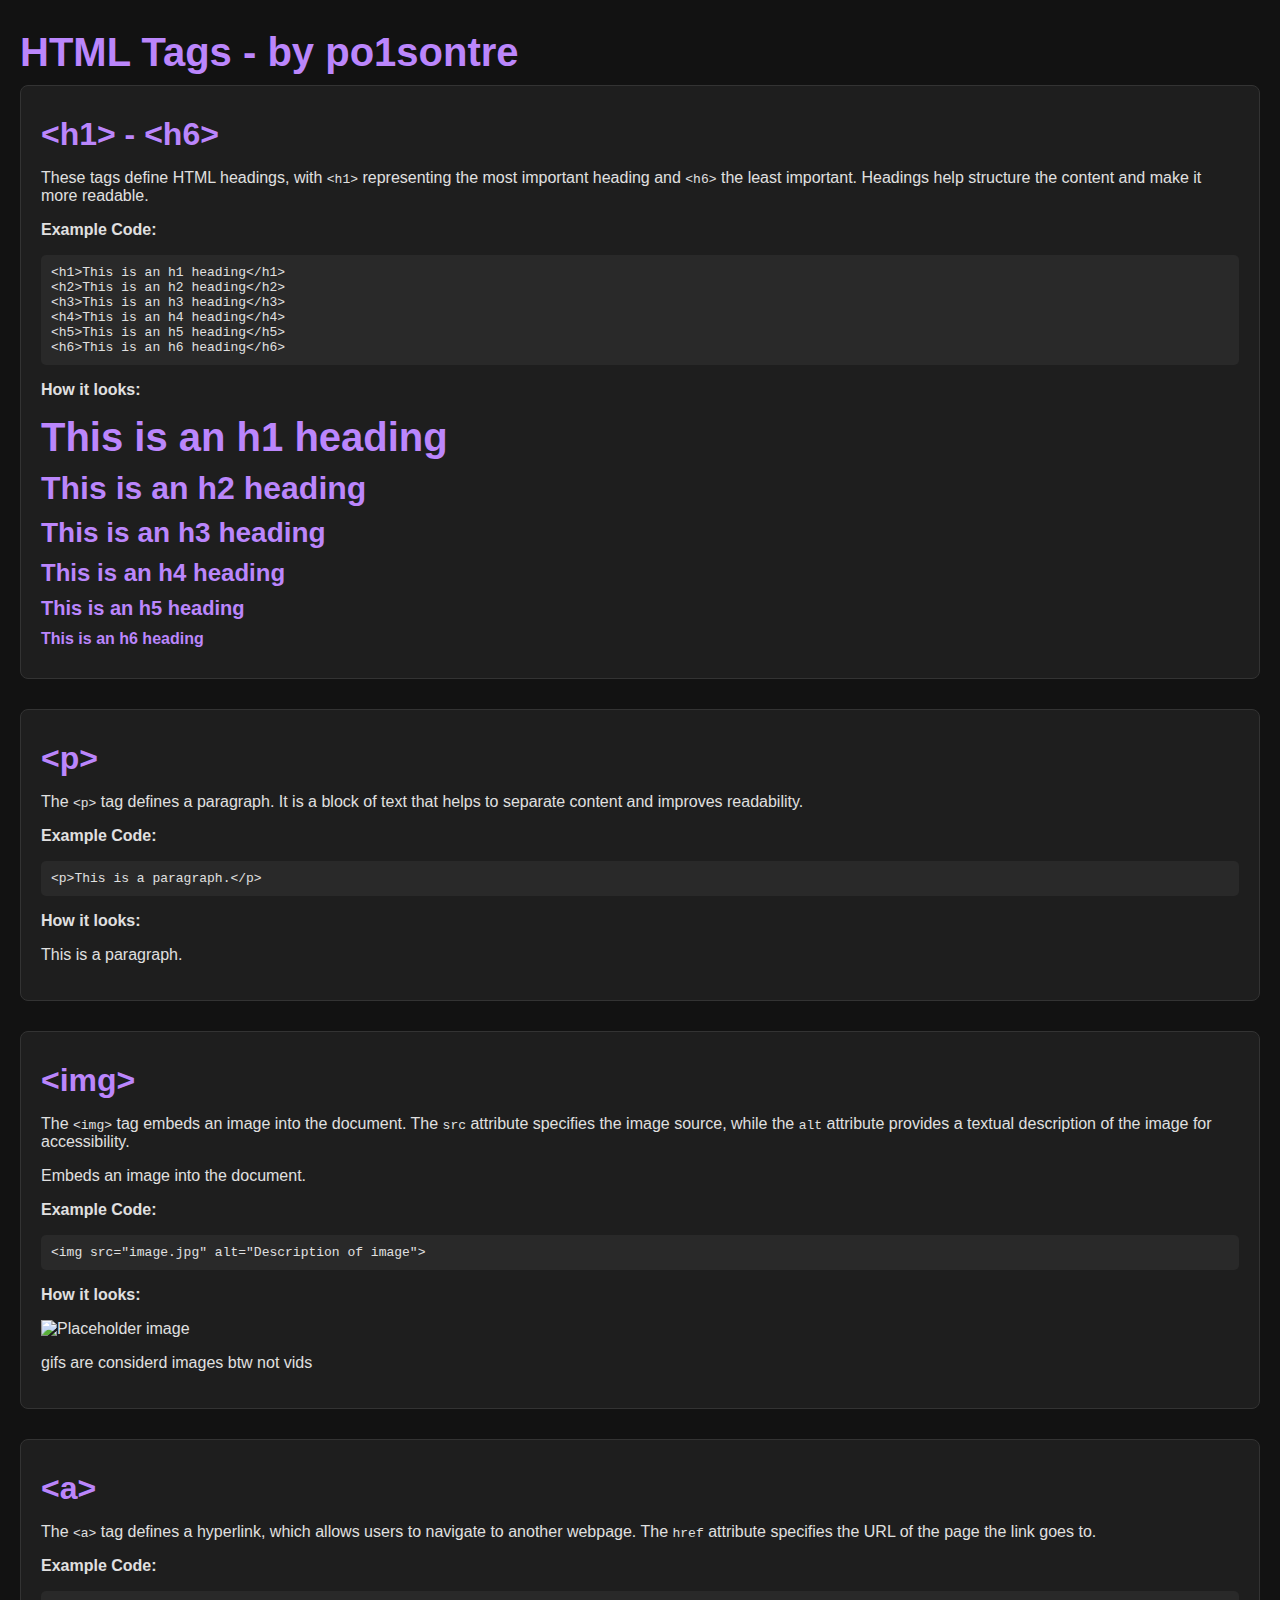
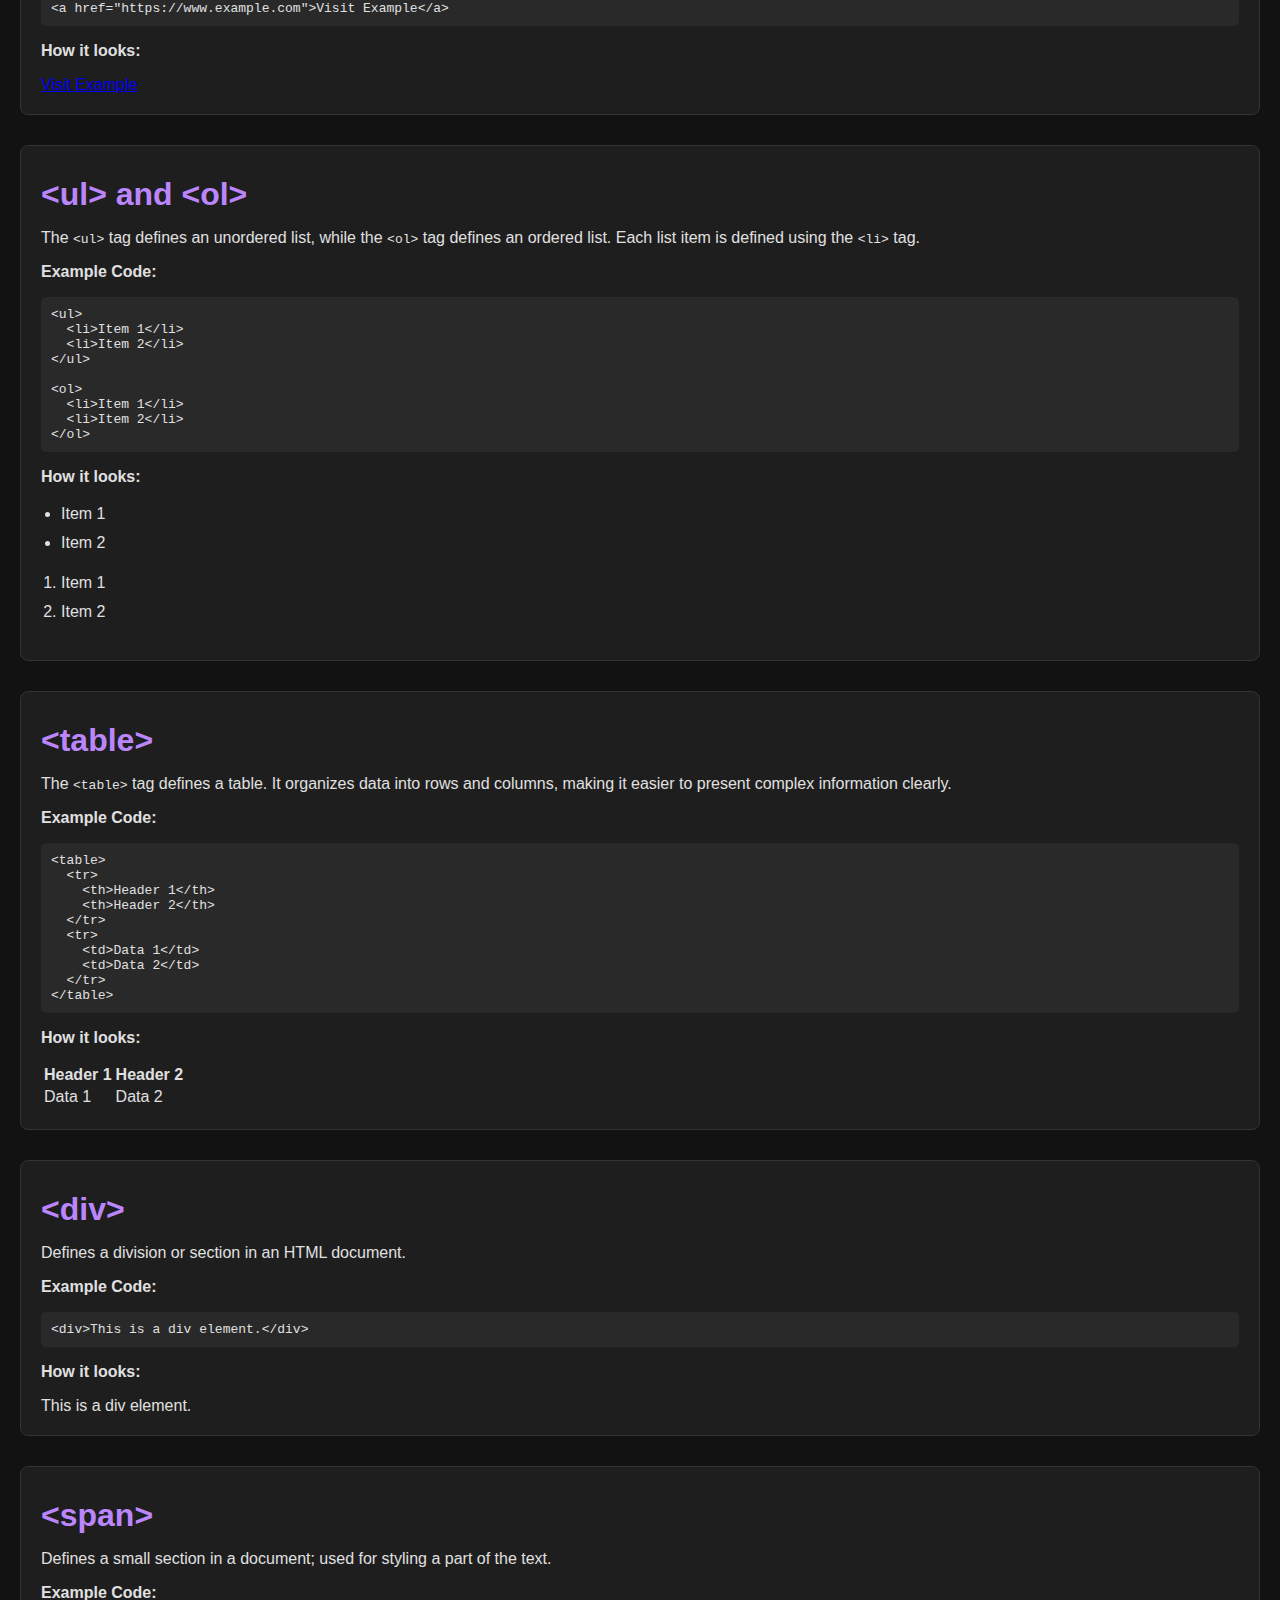
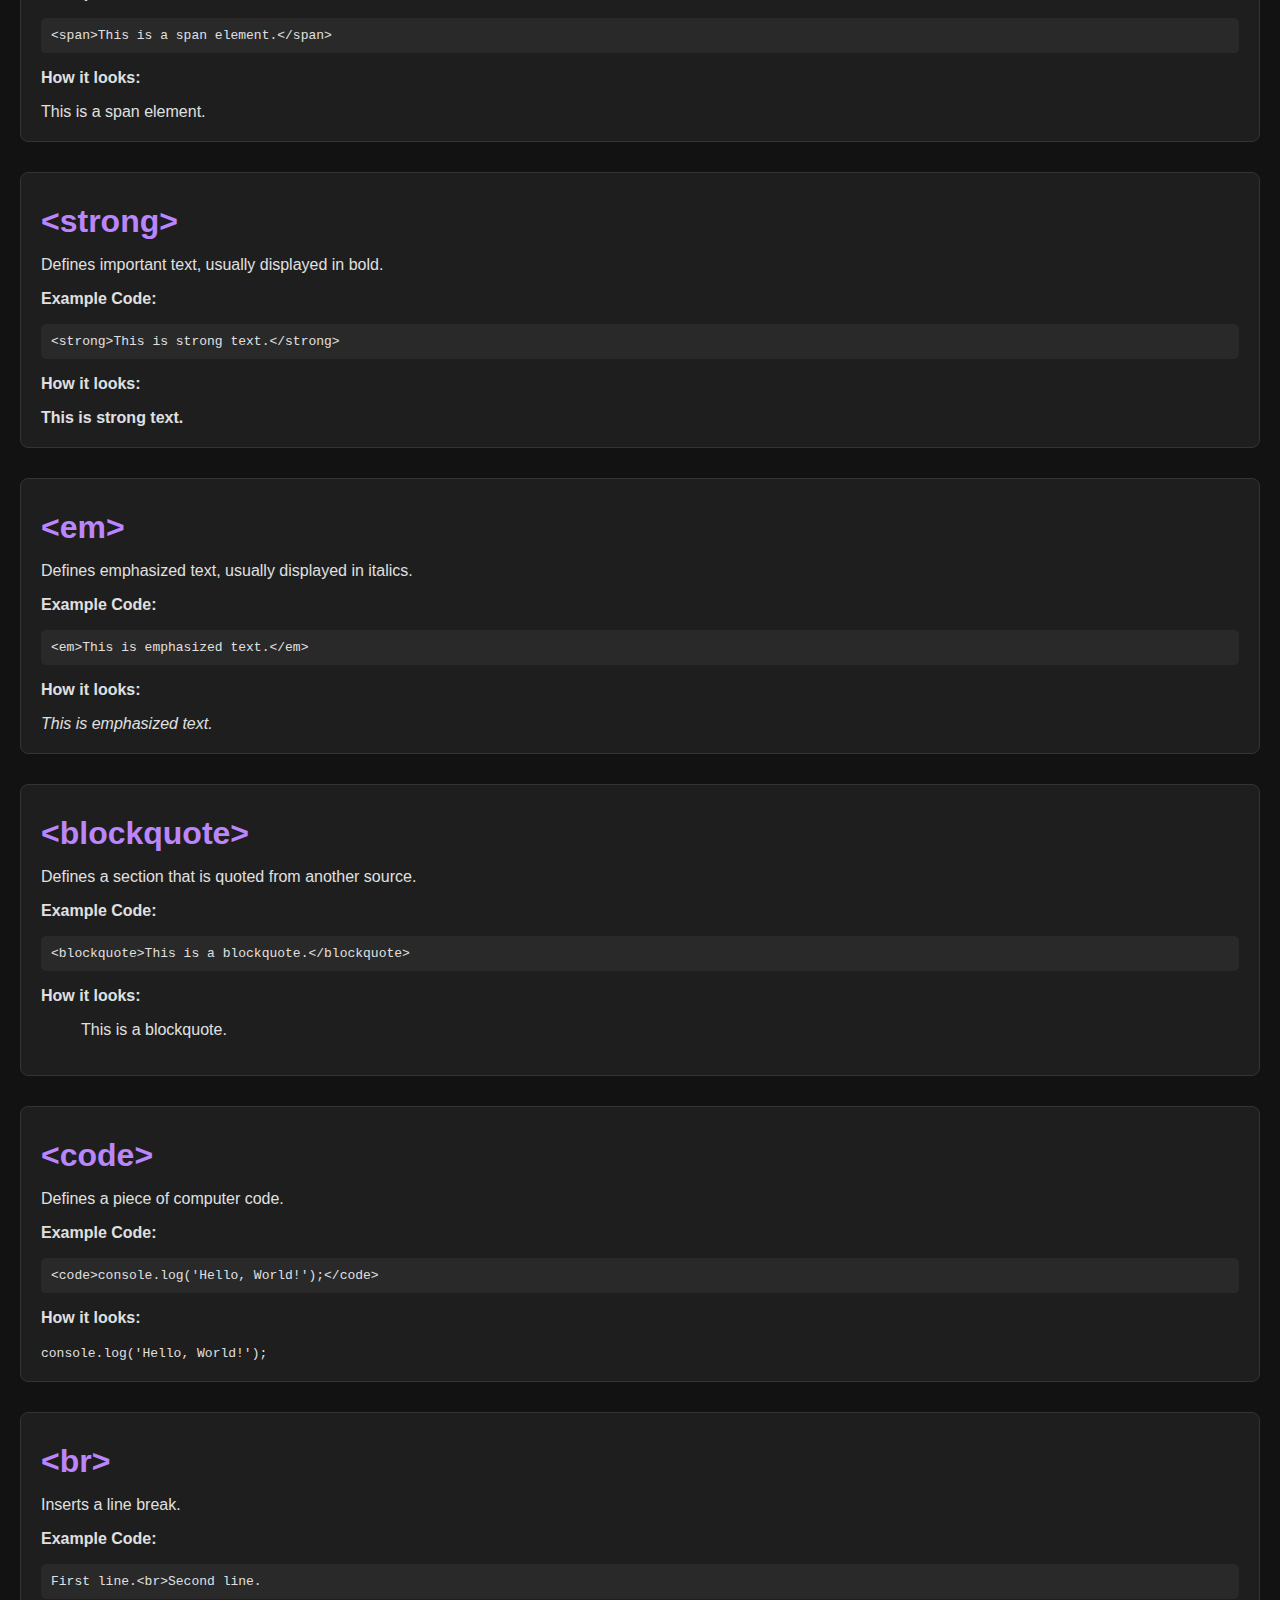
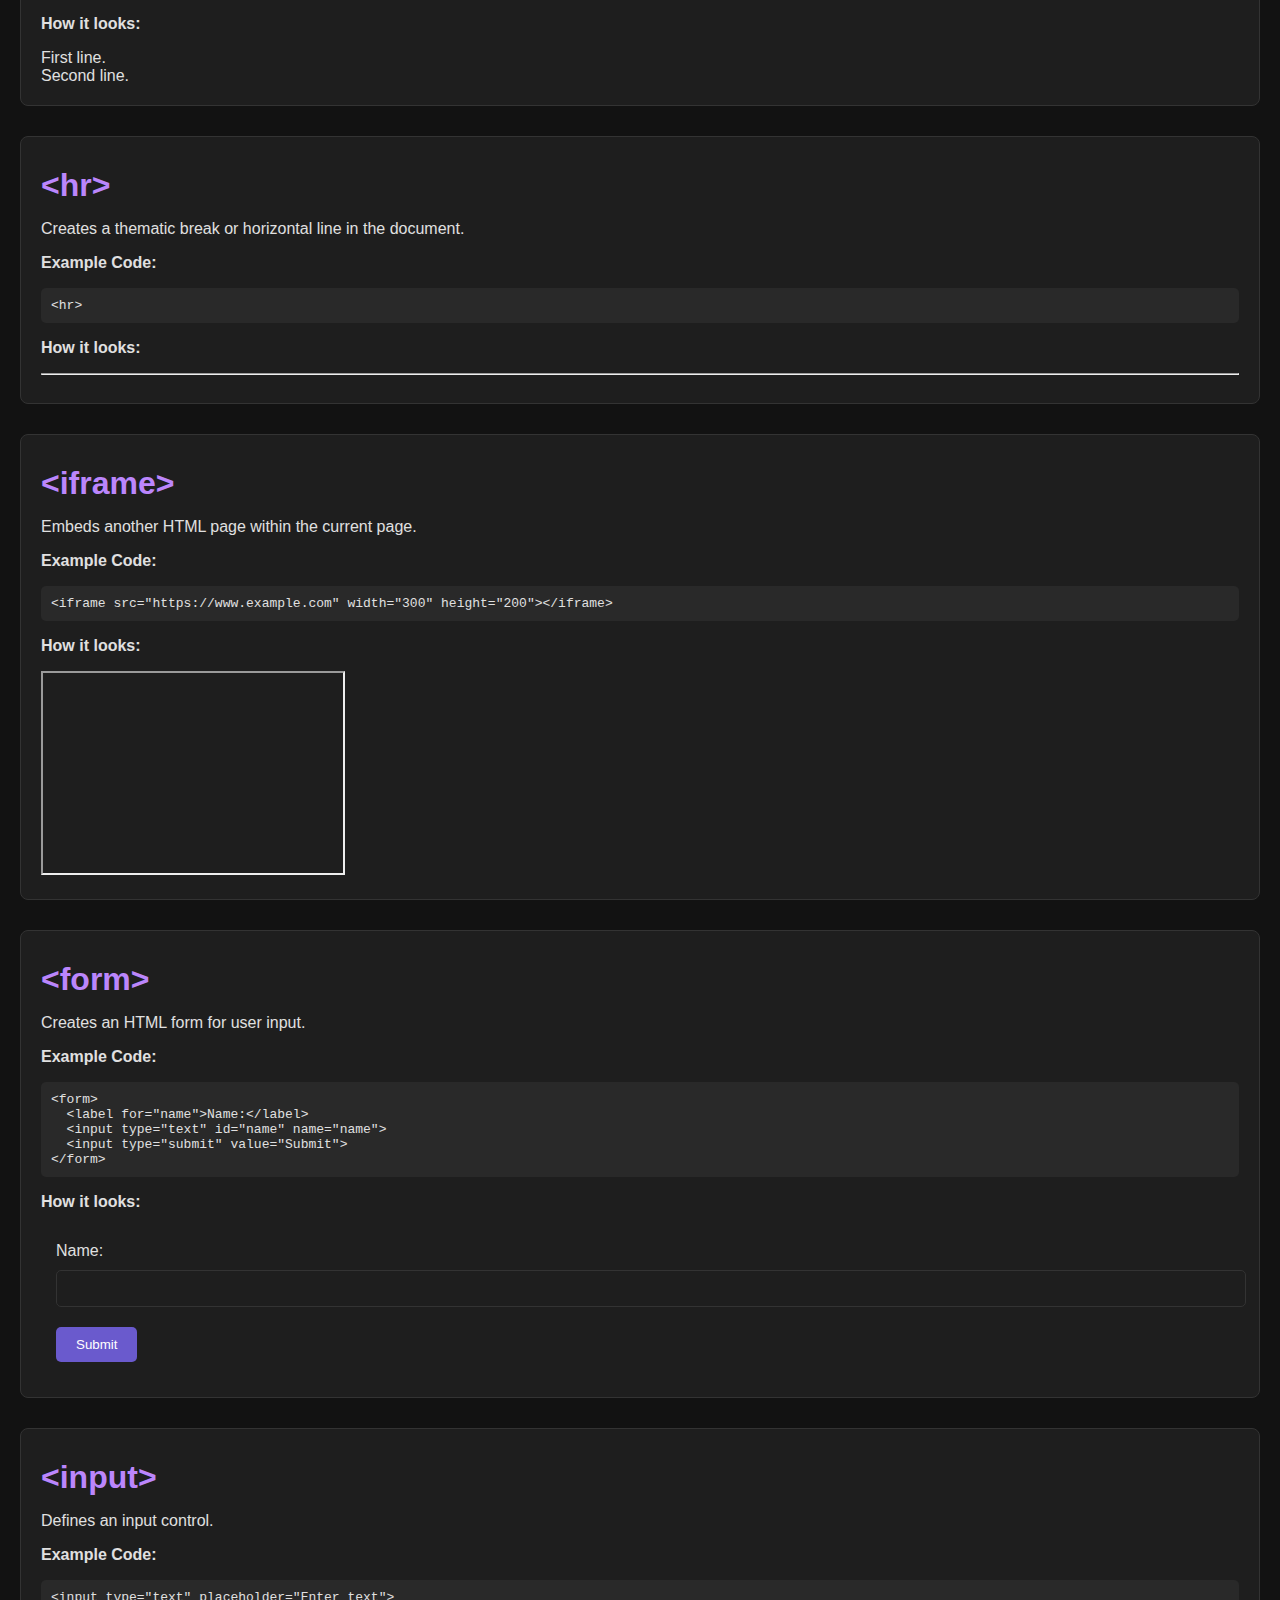
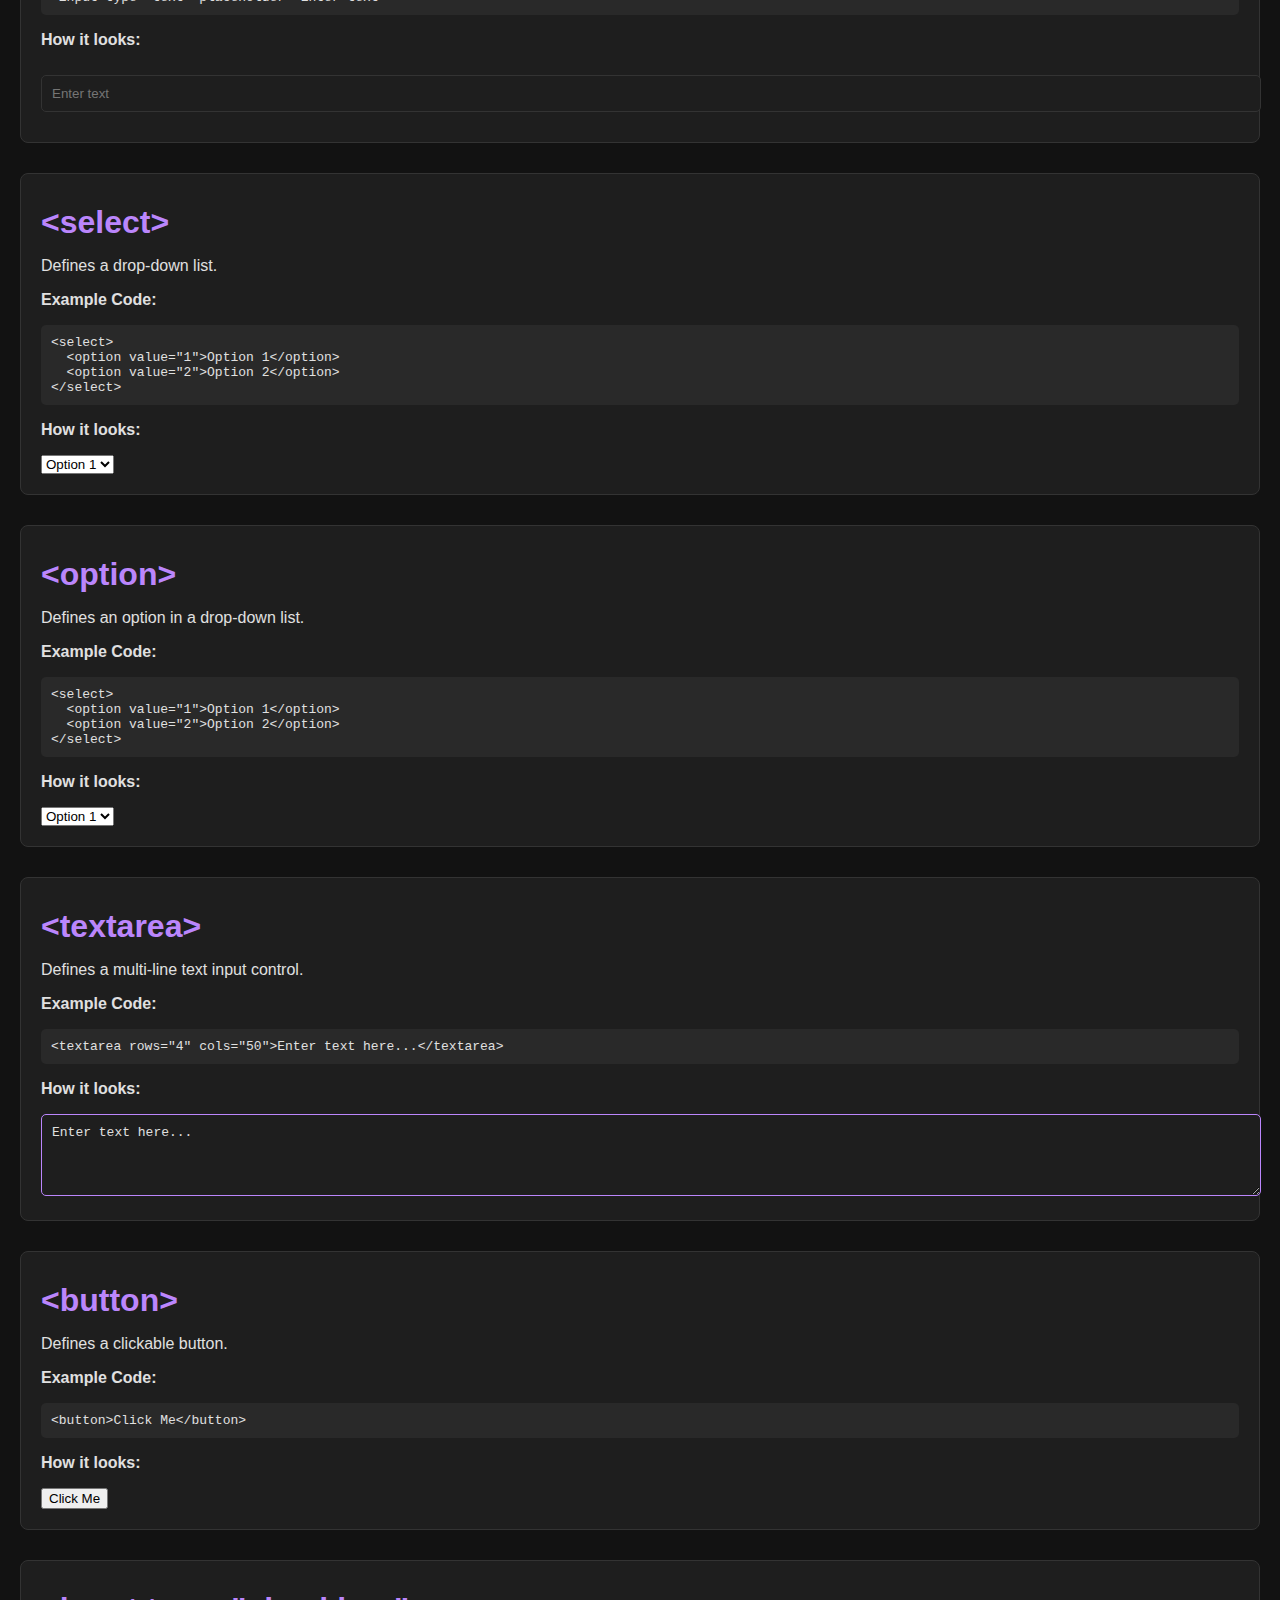
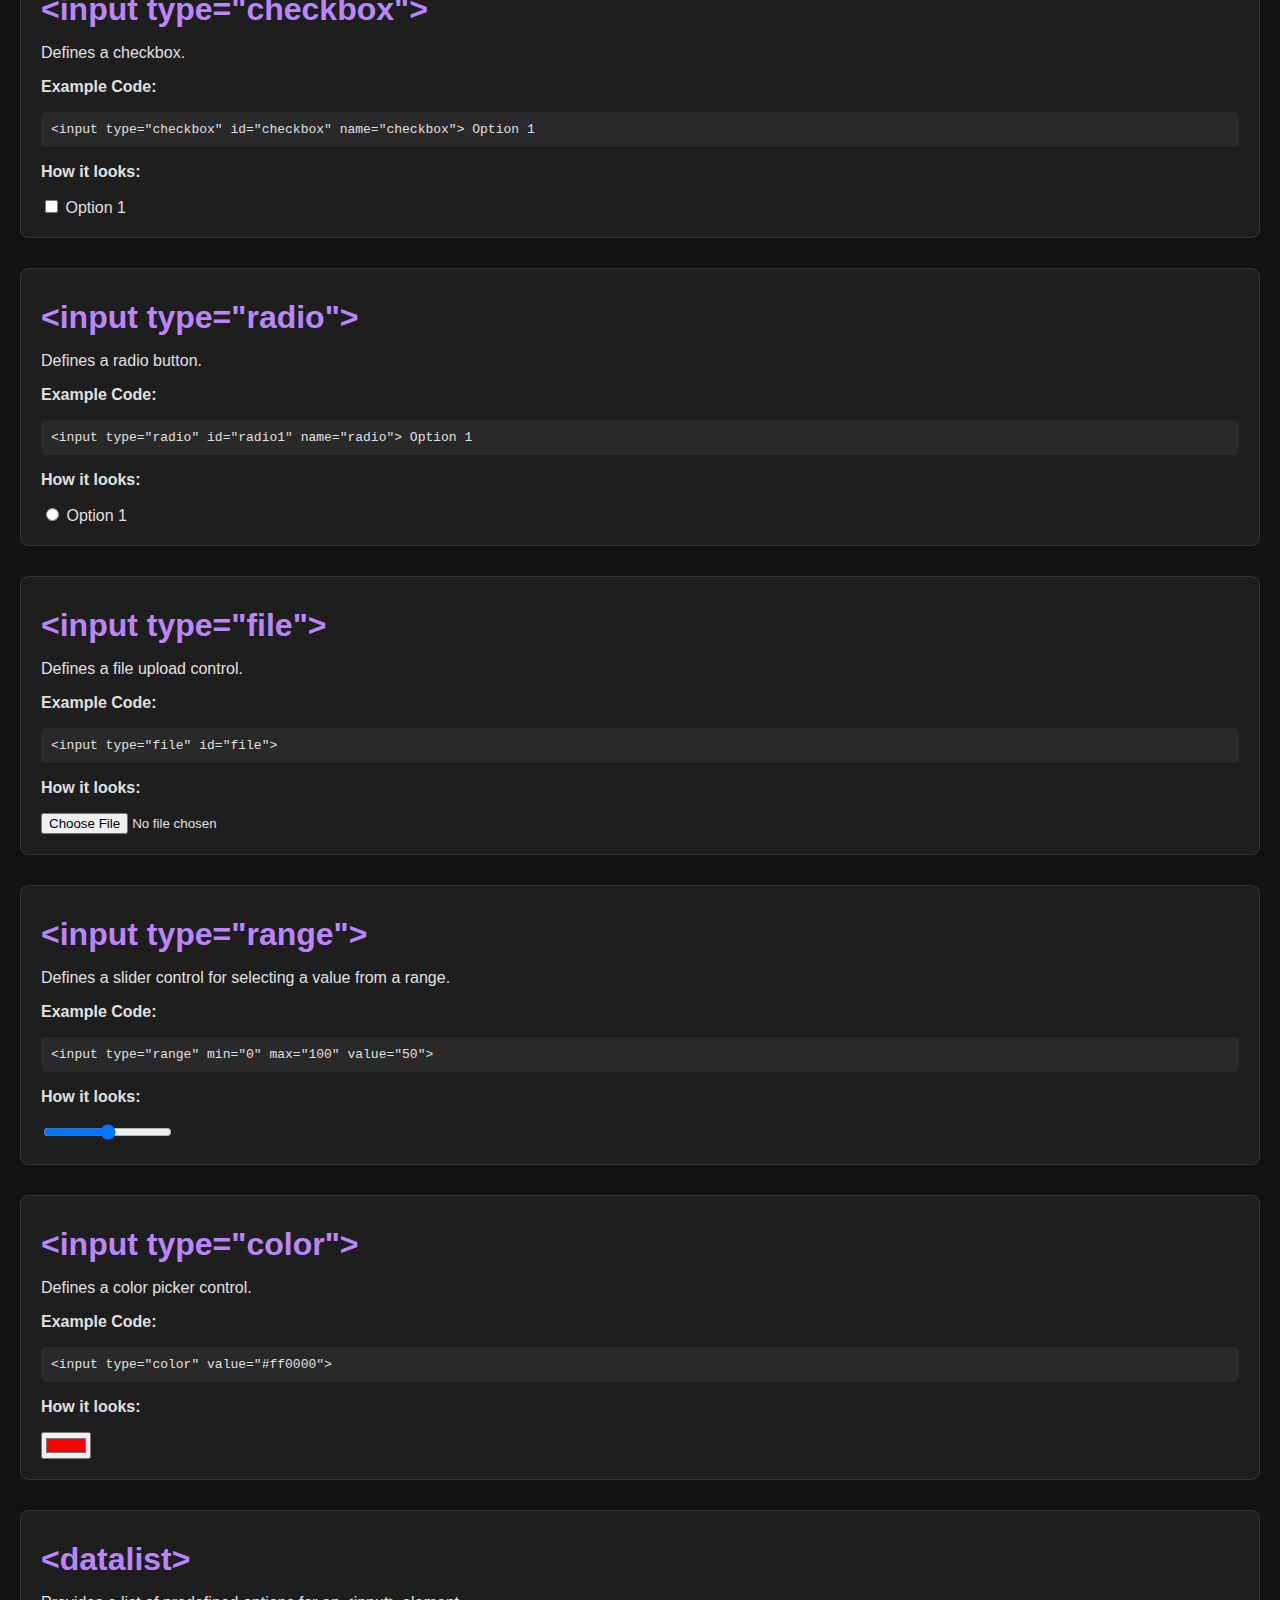
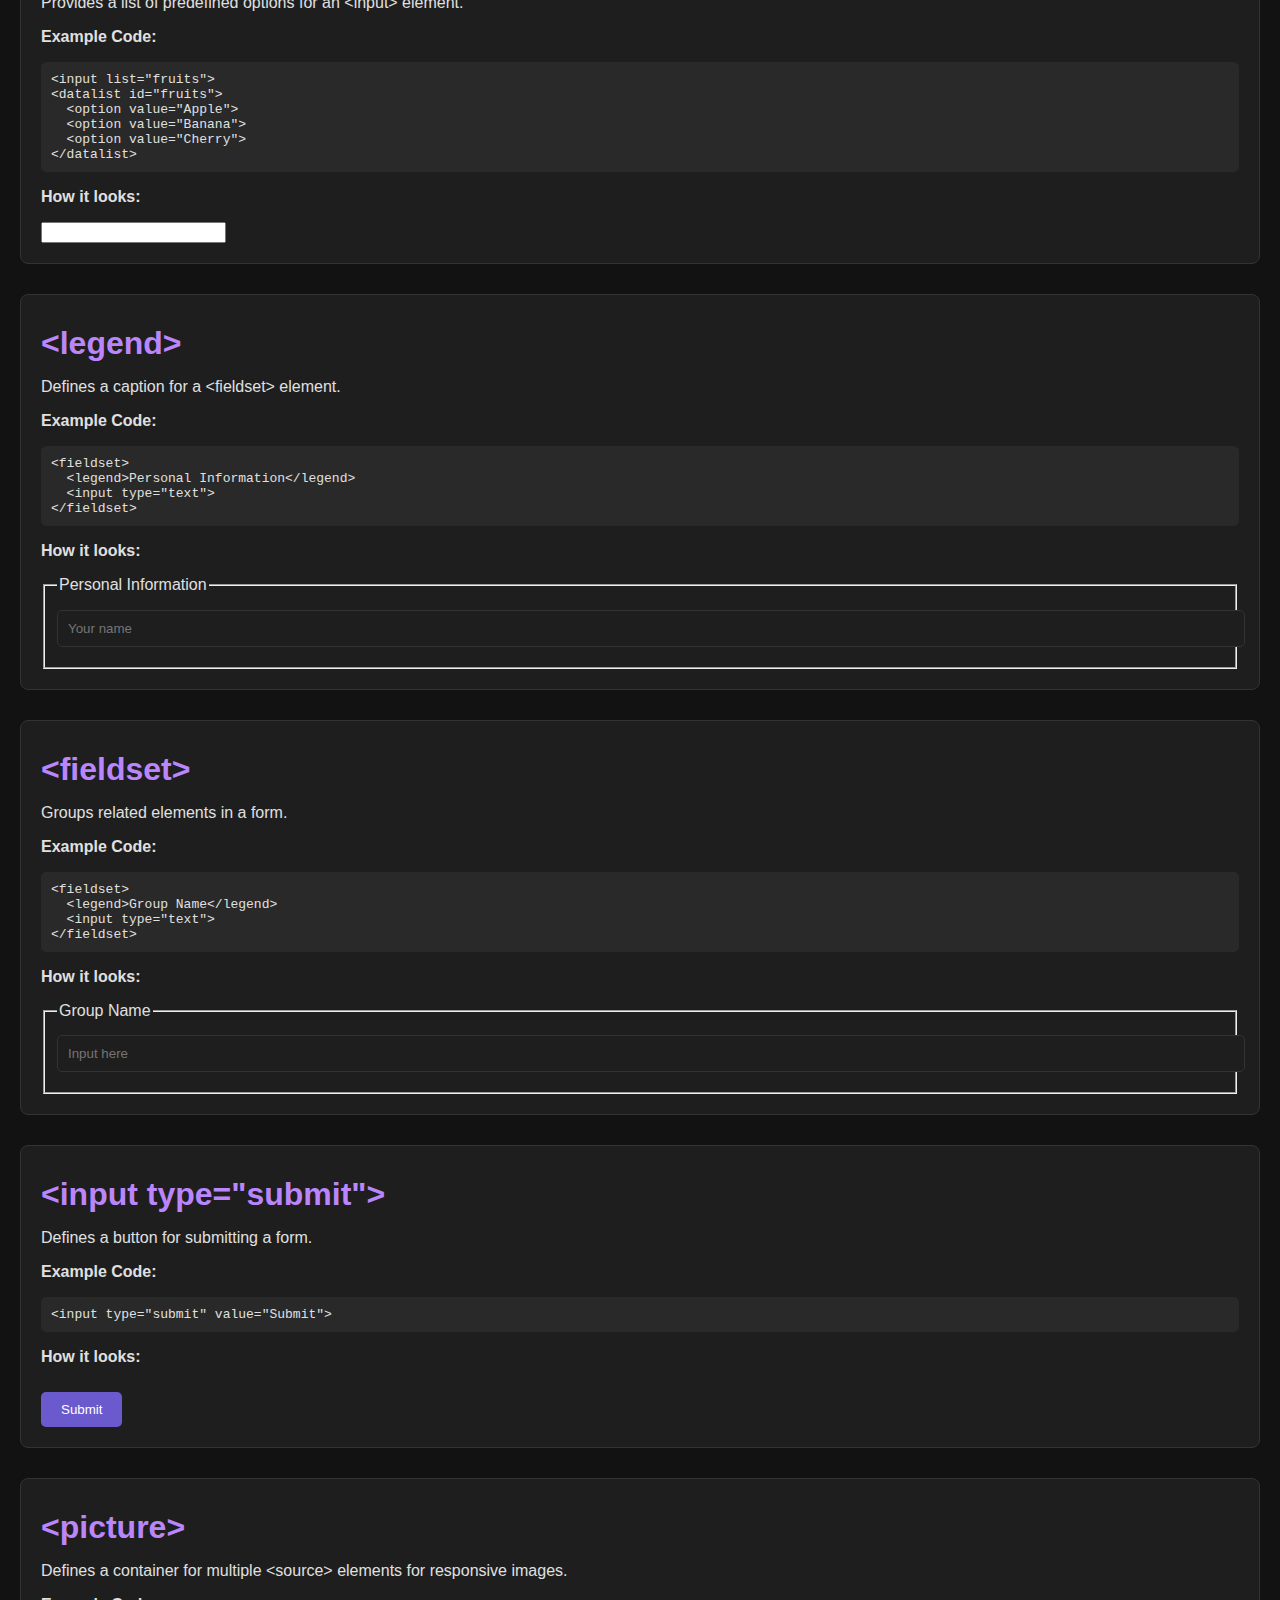
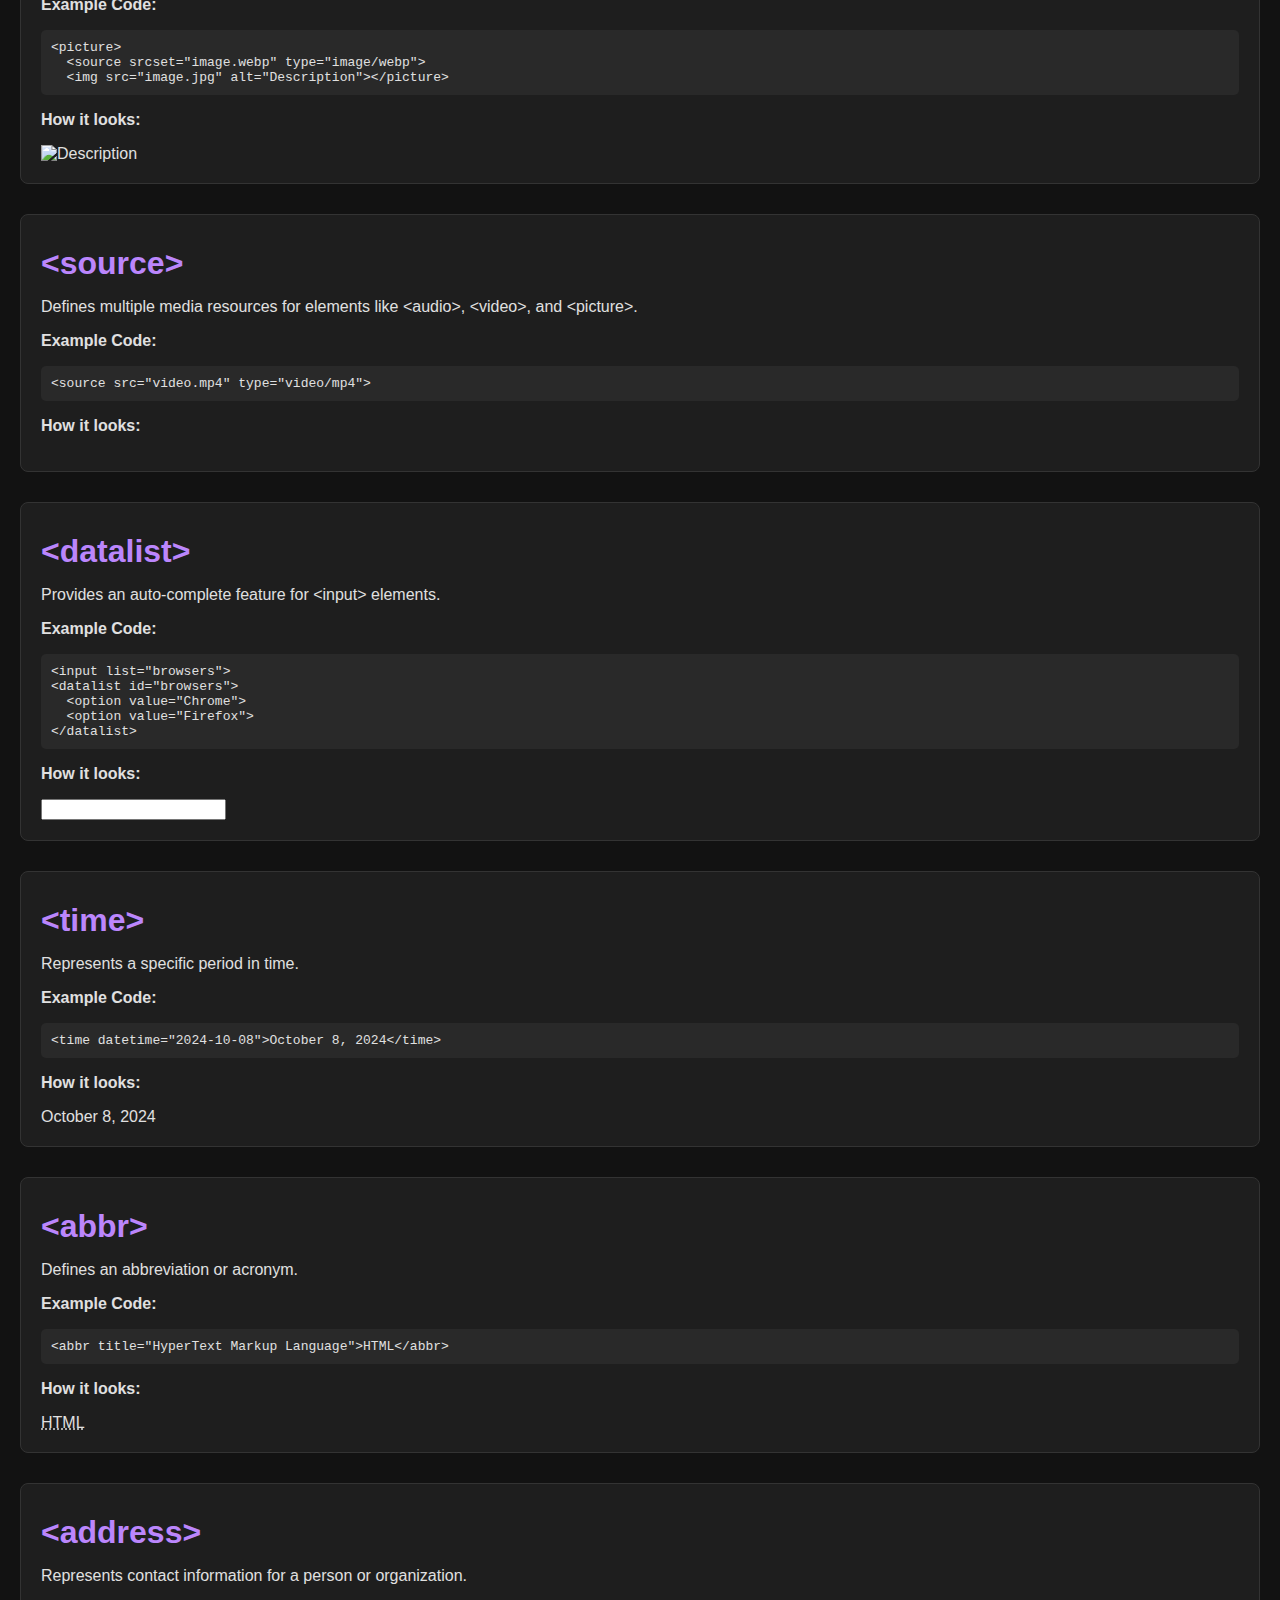
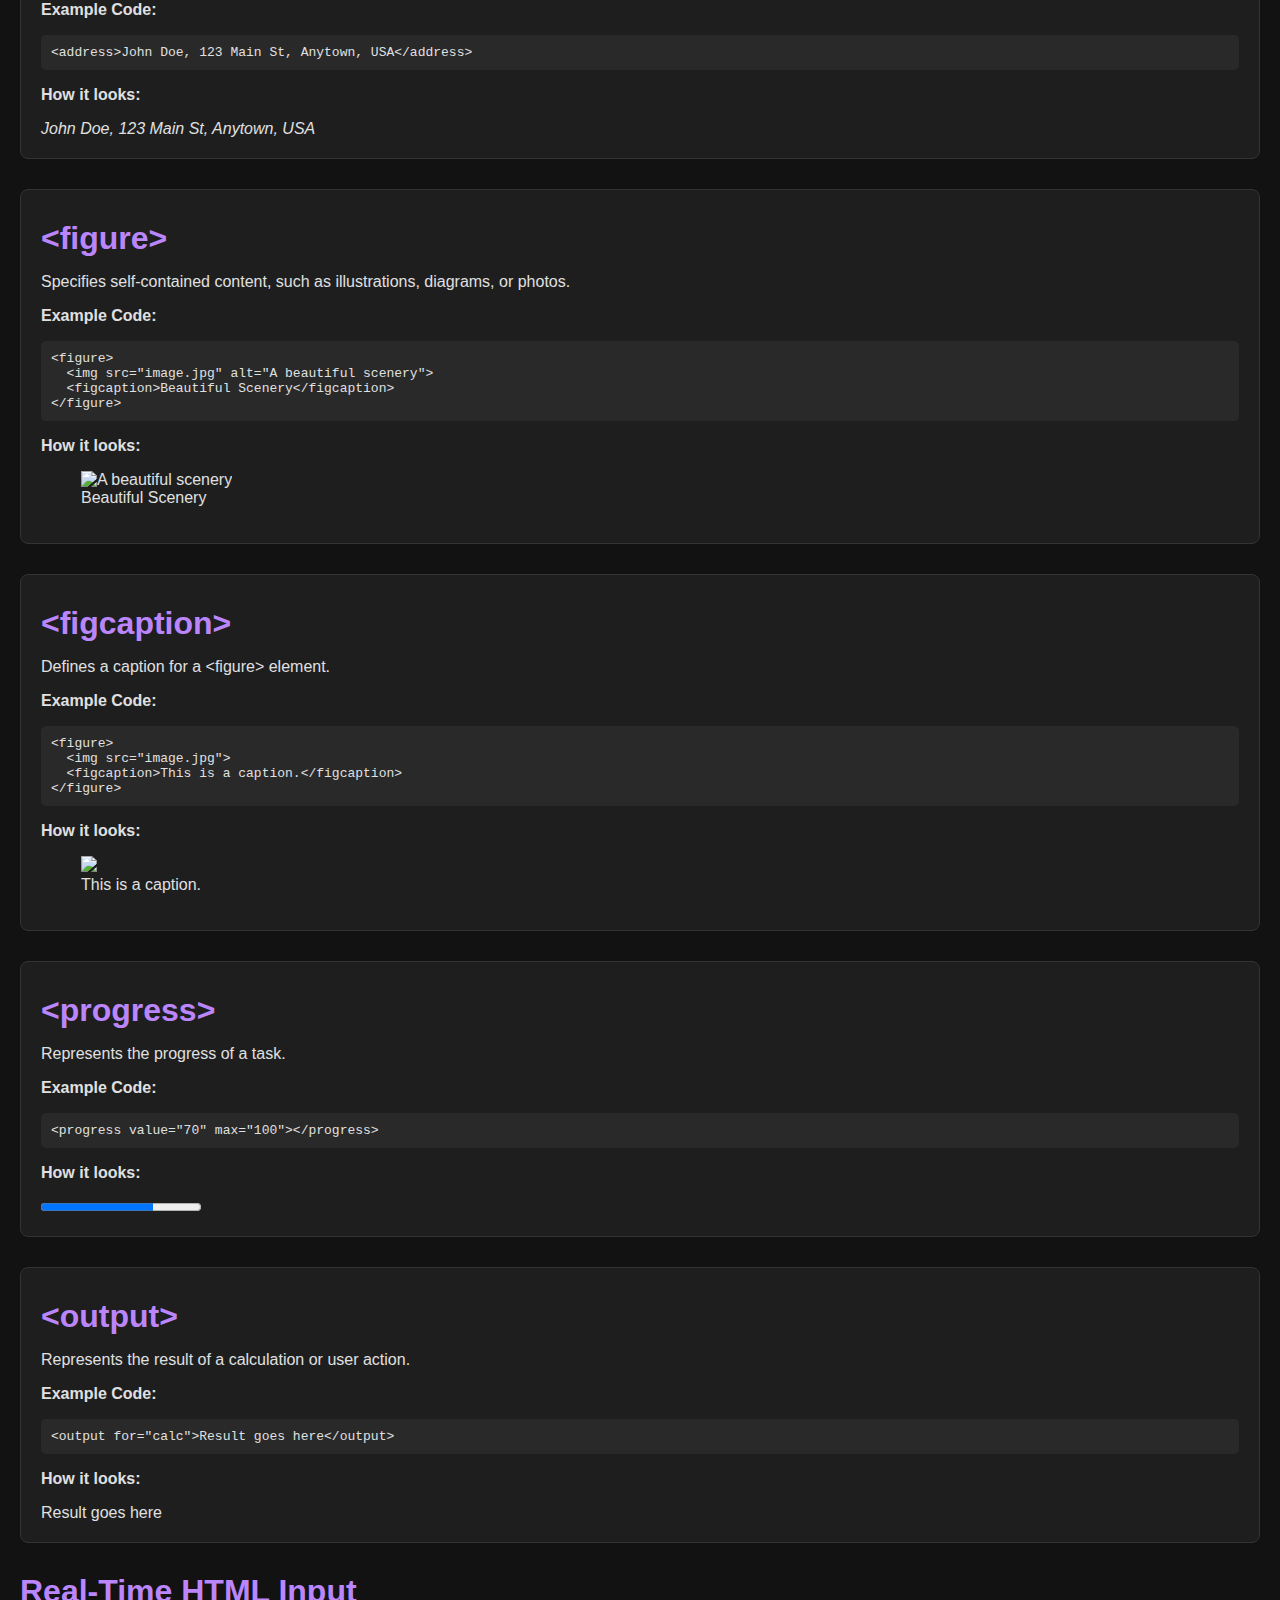
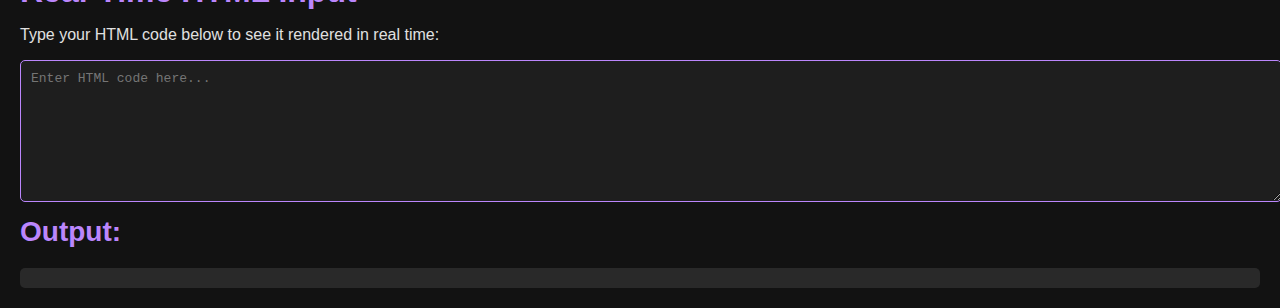
==== commit ea72b6d8: "changed title in the index" ====
--- a/index.html
+++ b/index.html
@@ -3,11 +3,11 @@
 <head>
     <meta charset="UTF-8">
     <meta name="viewport" content="width=device-width, initial-scale=1.0">
-    <title>HTML Tags Explorer</title>
+    <title>HTML Tags by po1sontre</title>
     <link rel="stylesheet" href="styles.css">
 </head>
 <body>
-    <h1>HTML Tags Explorer</h1>
+    <h1>HTML Tags - by po1sontre</h1>
 
     <!-- Heading tags (h1 - h6) -->
     <div class="tag">
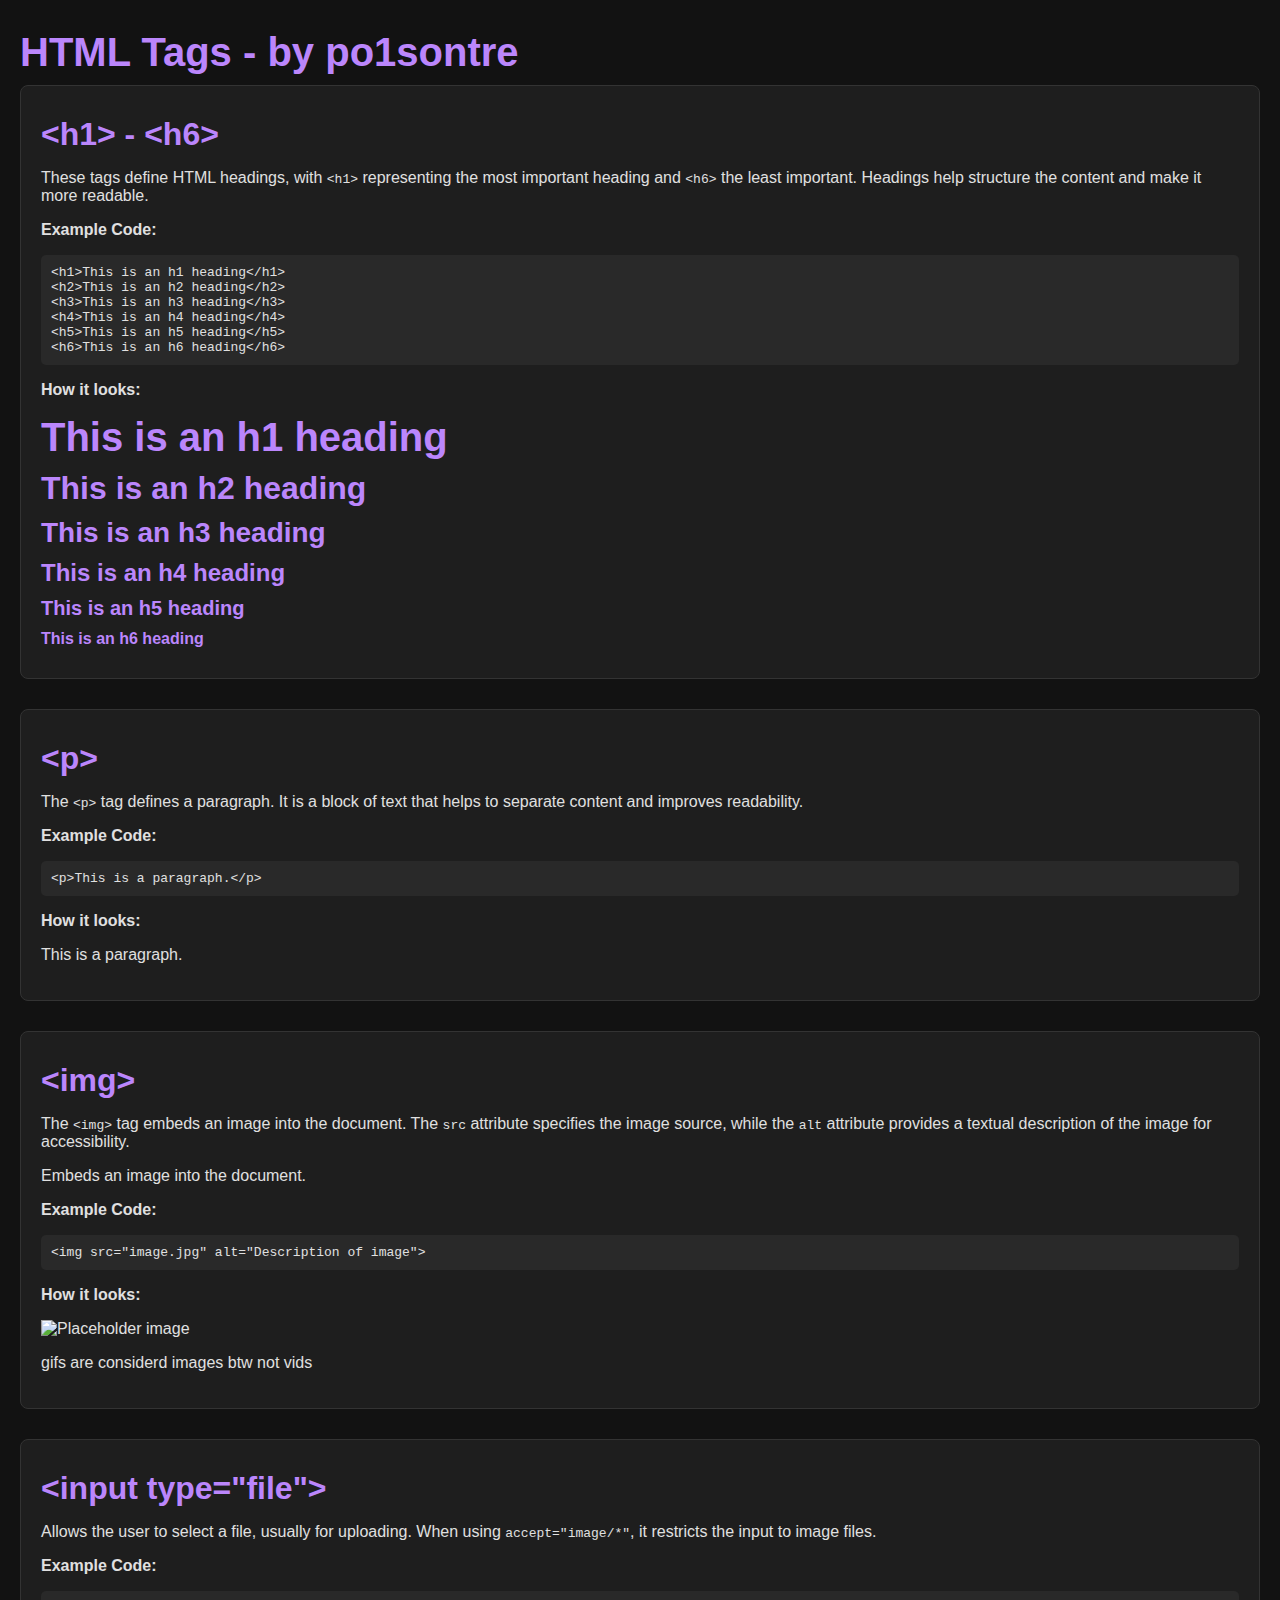
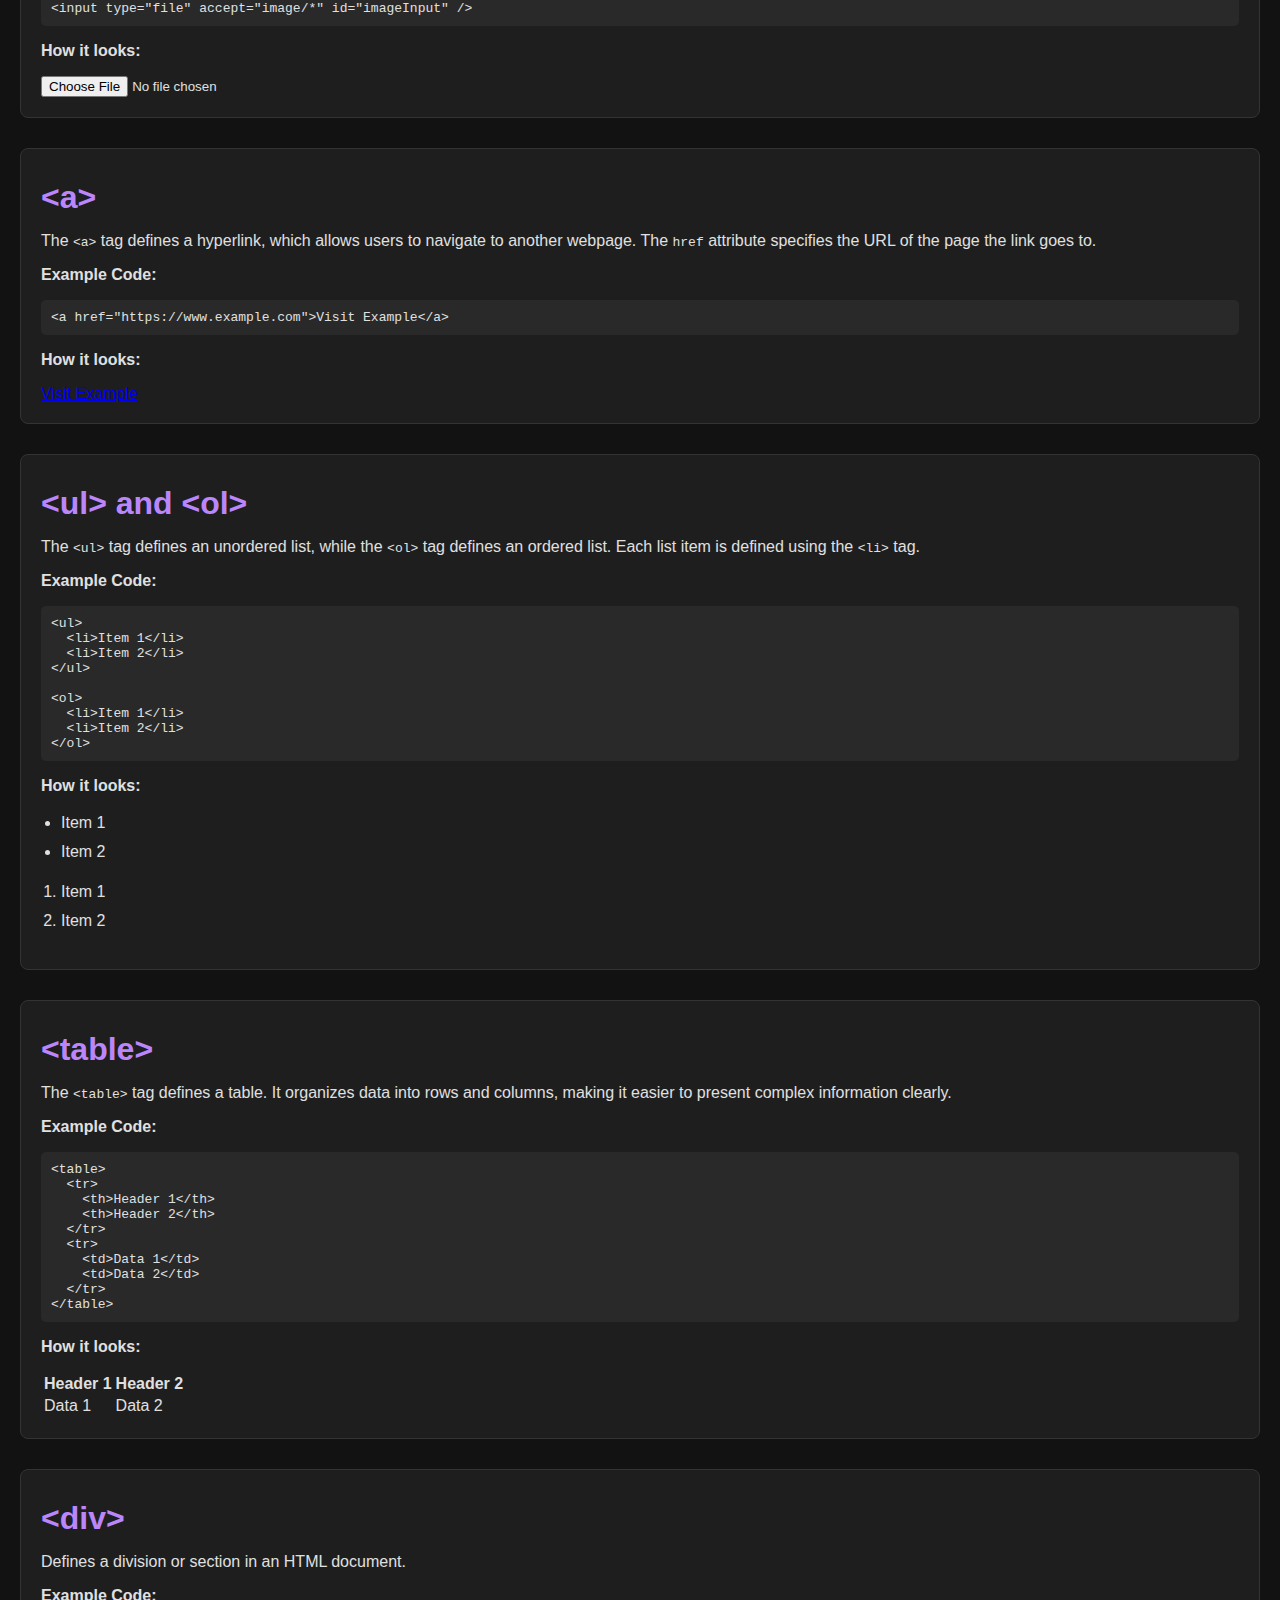
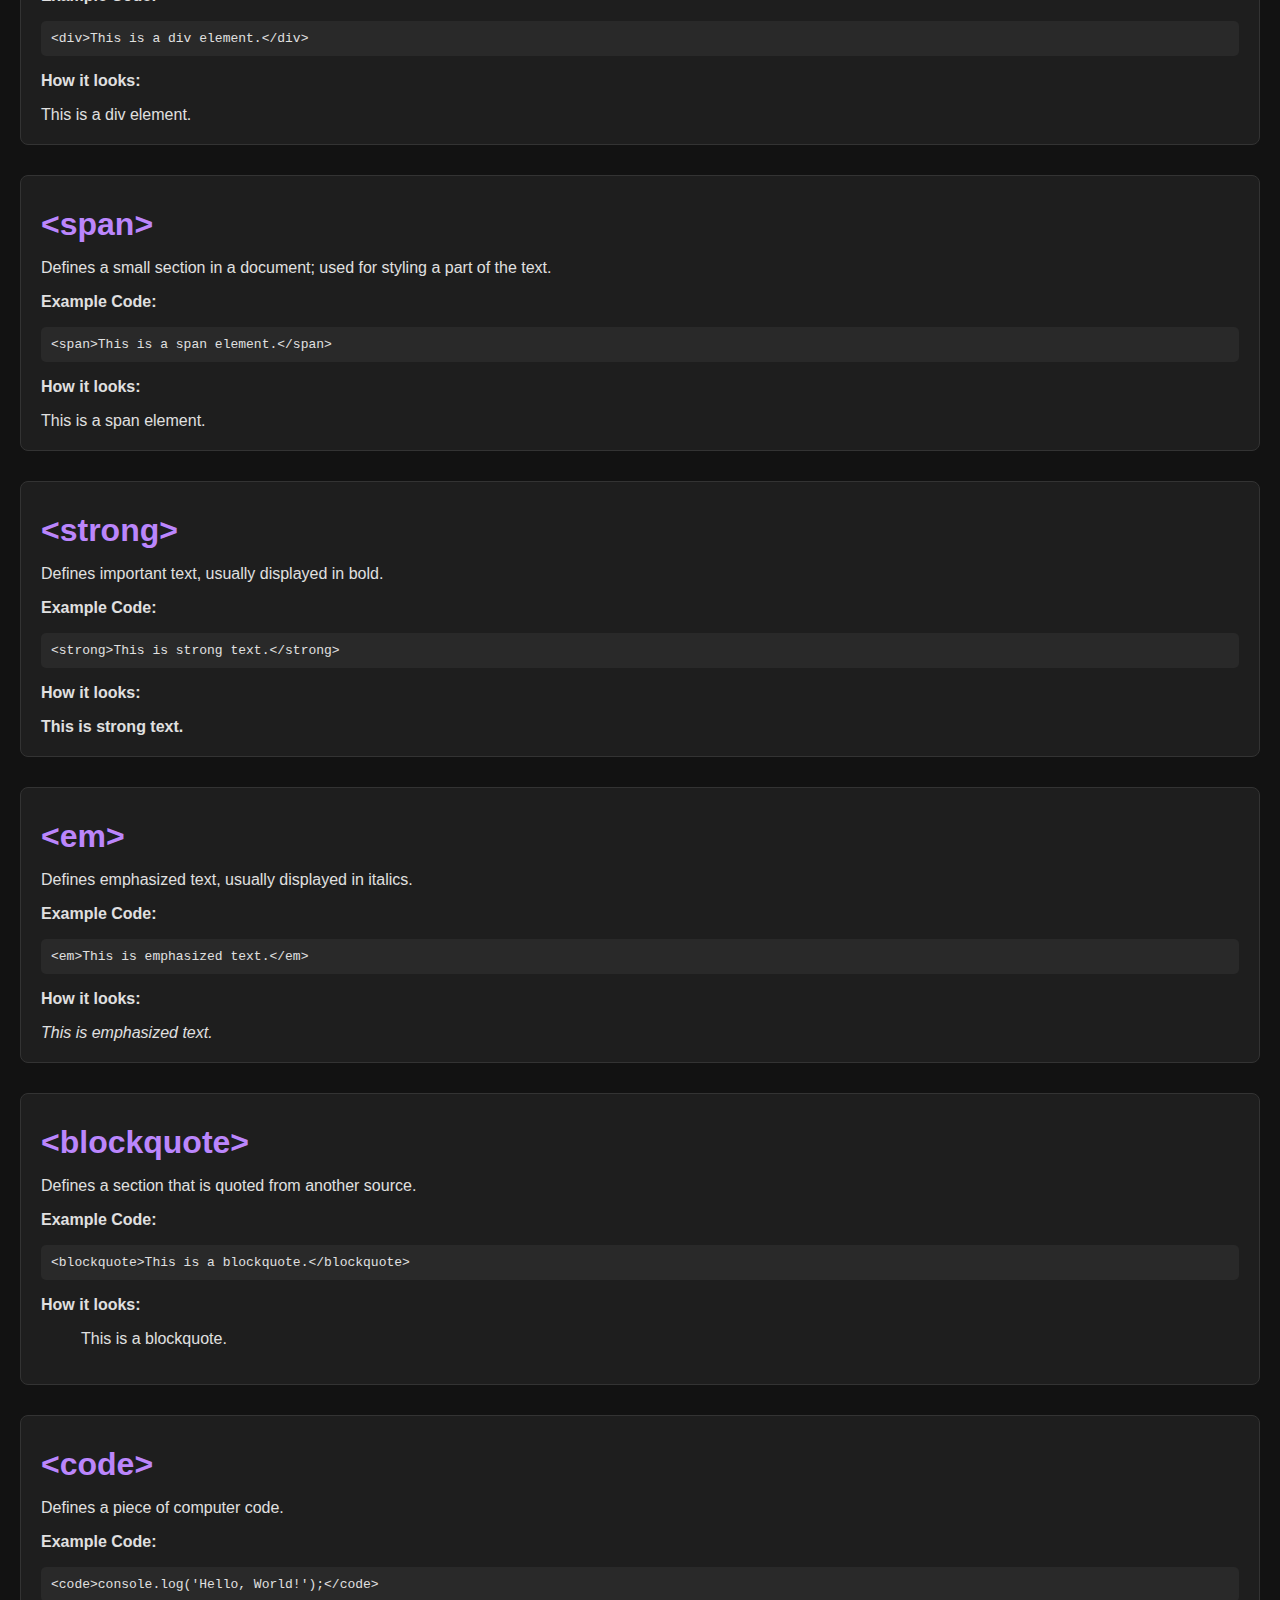
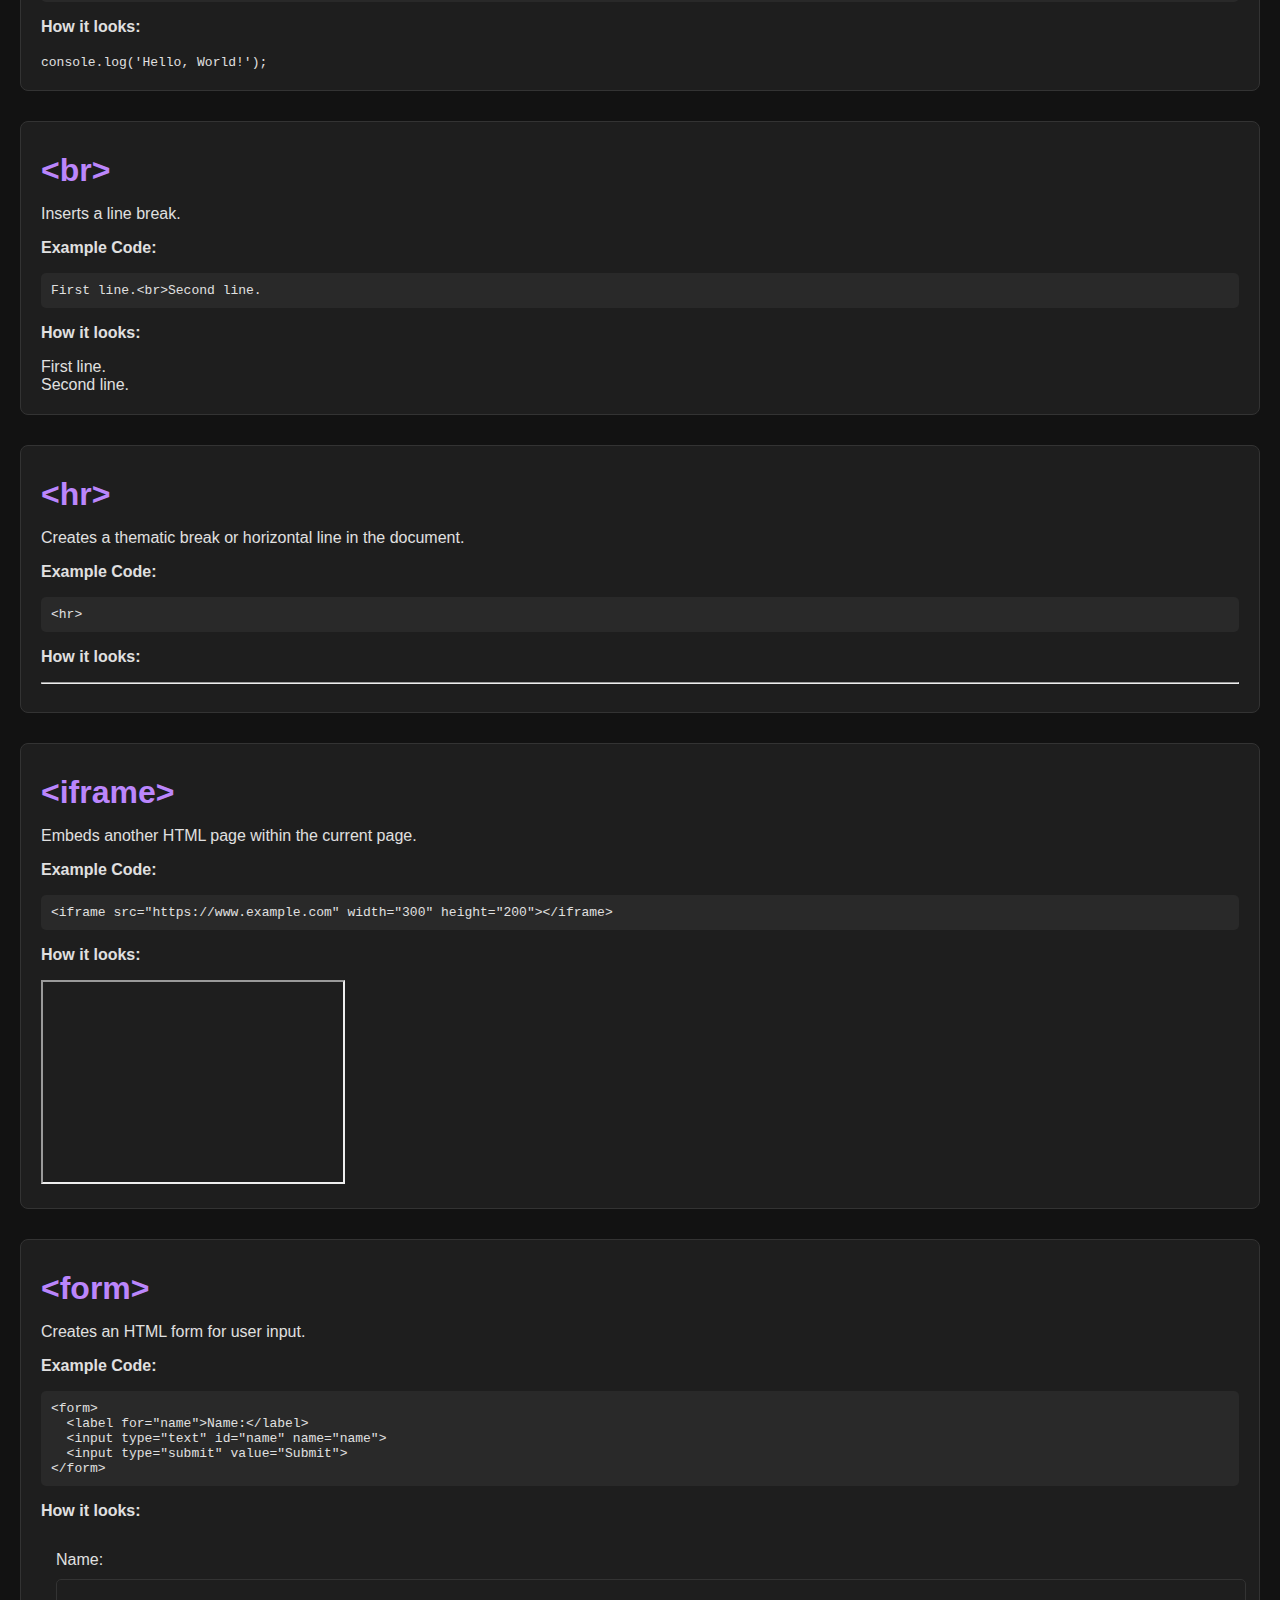
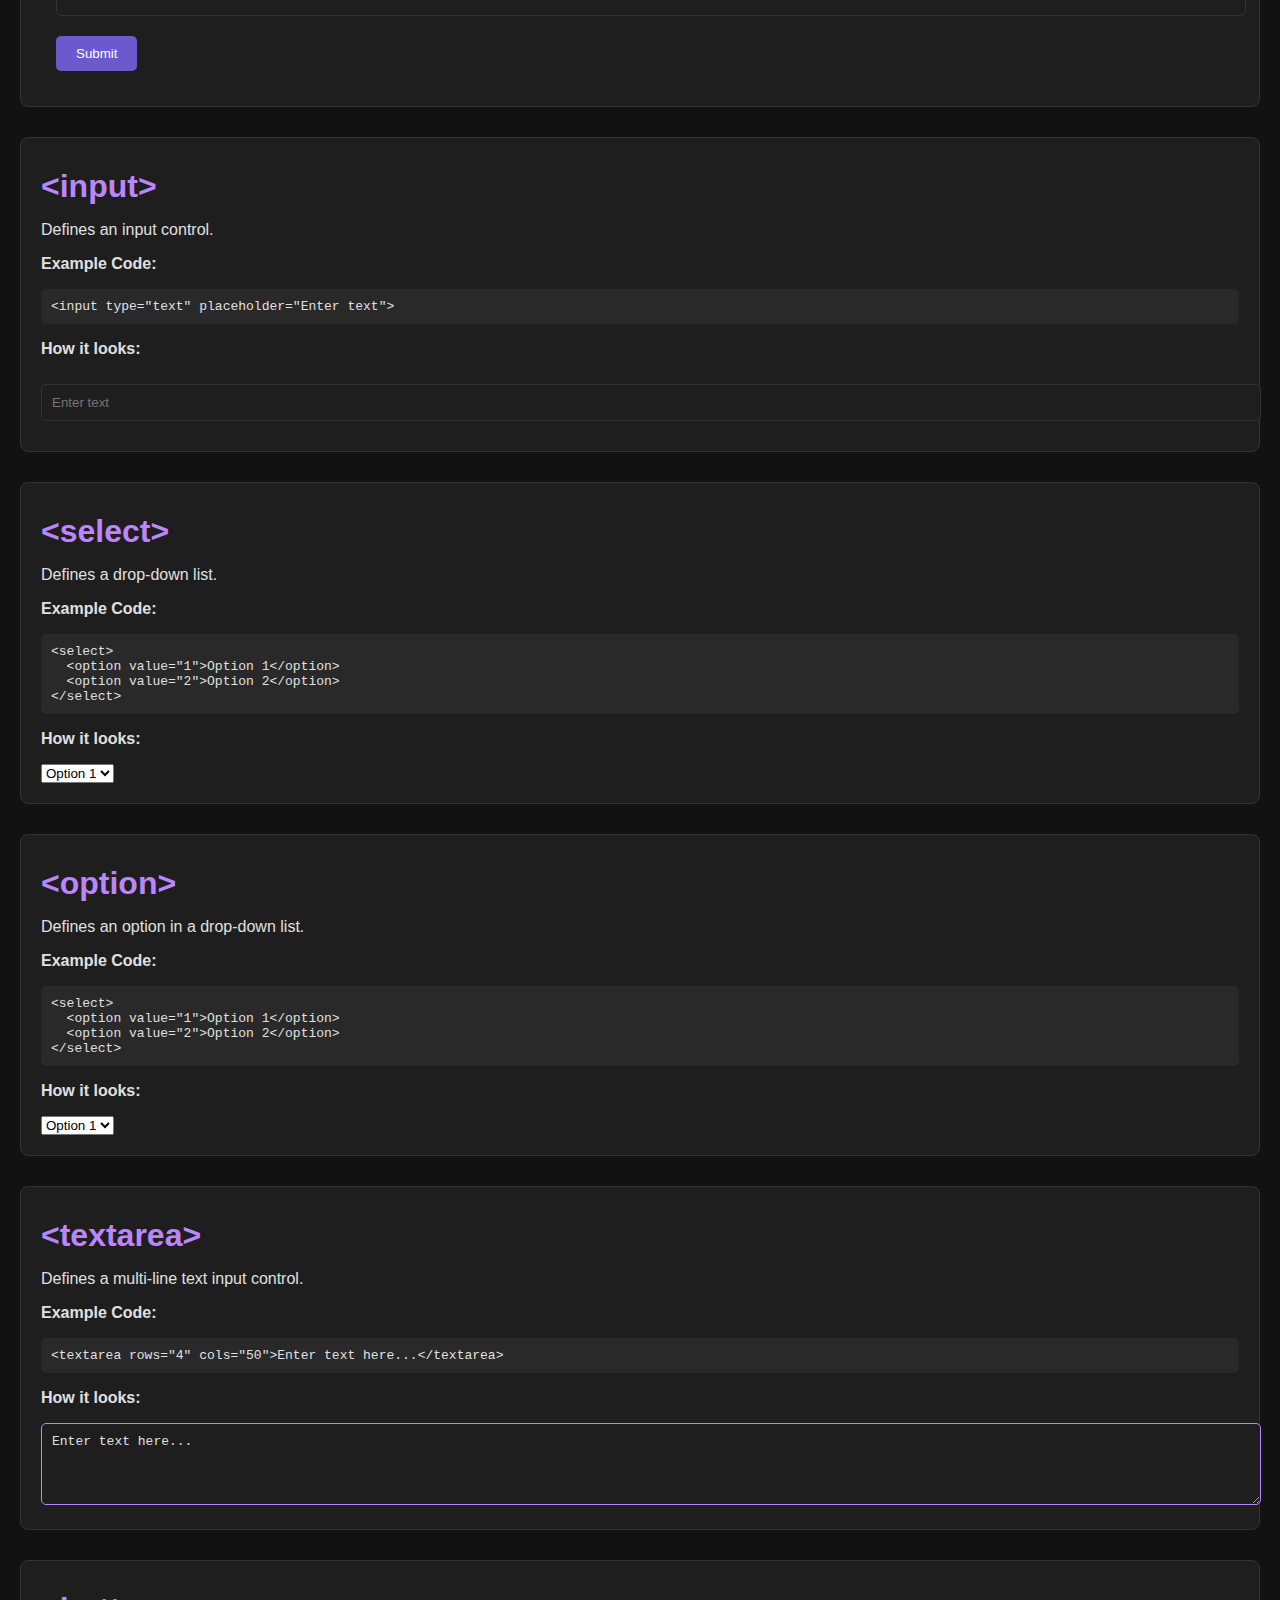
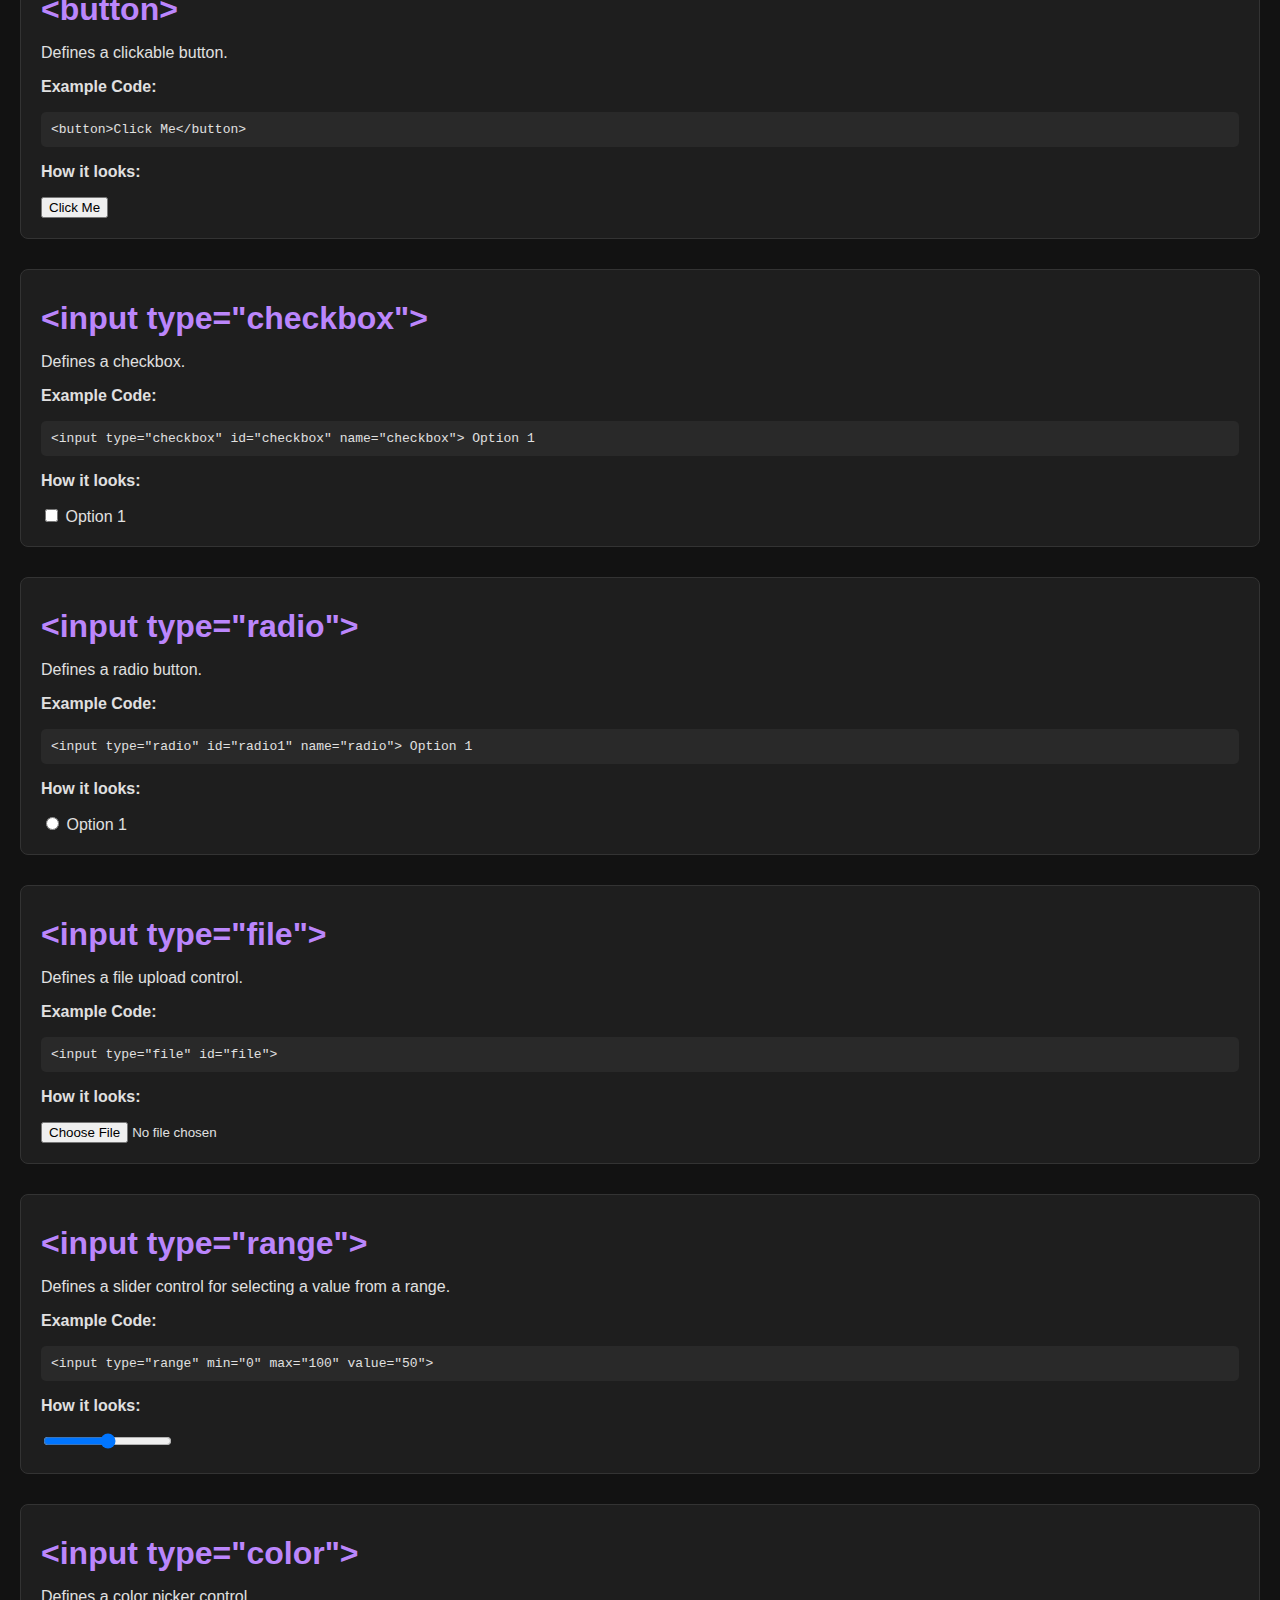
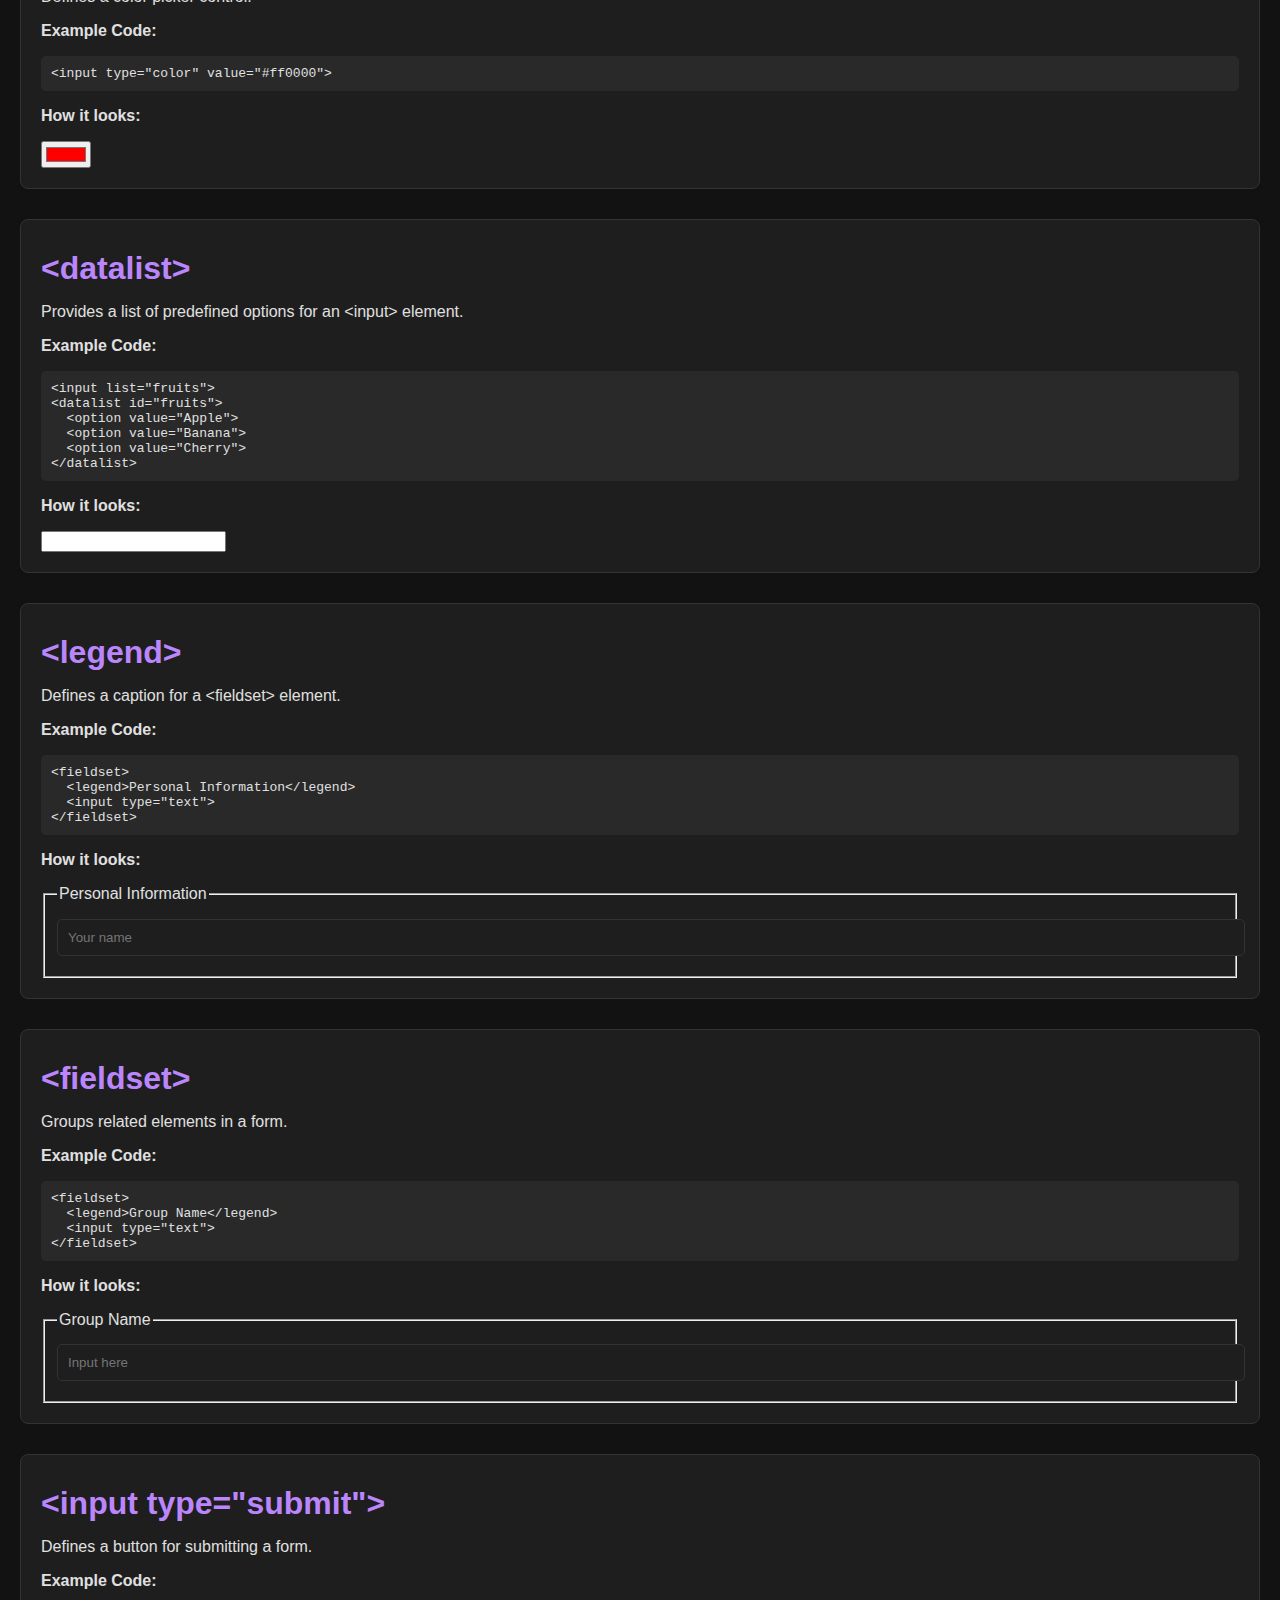
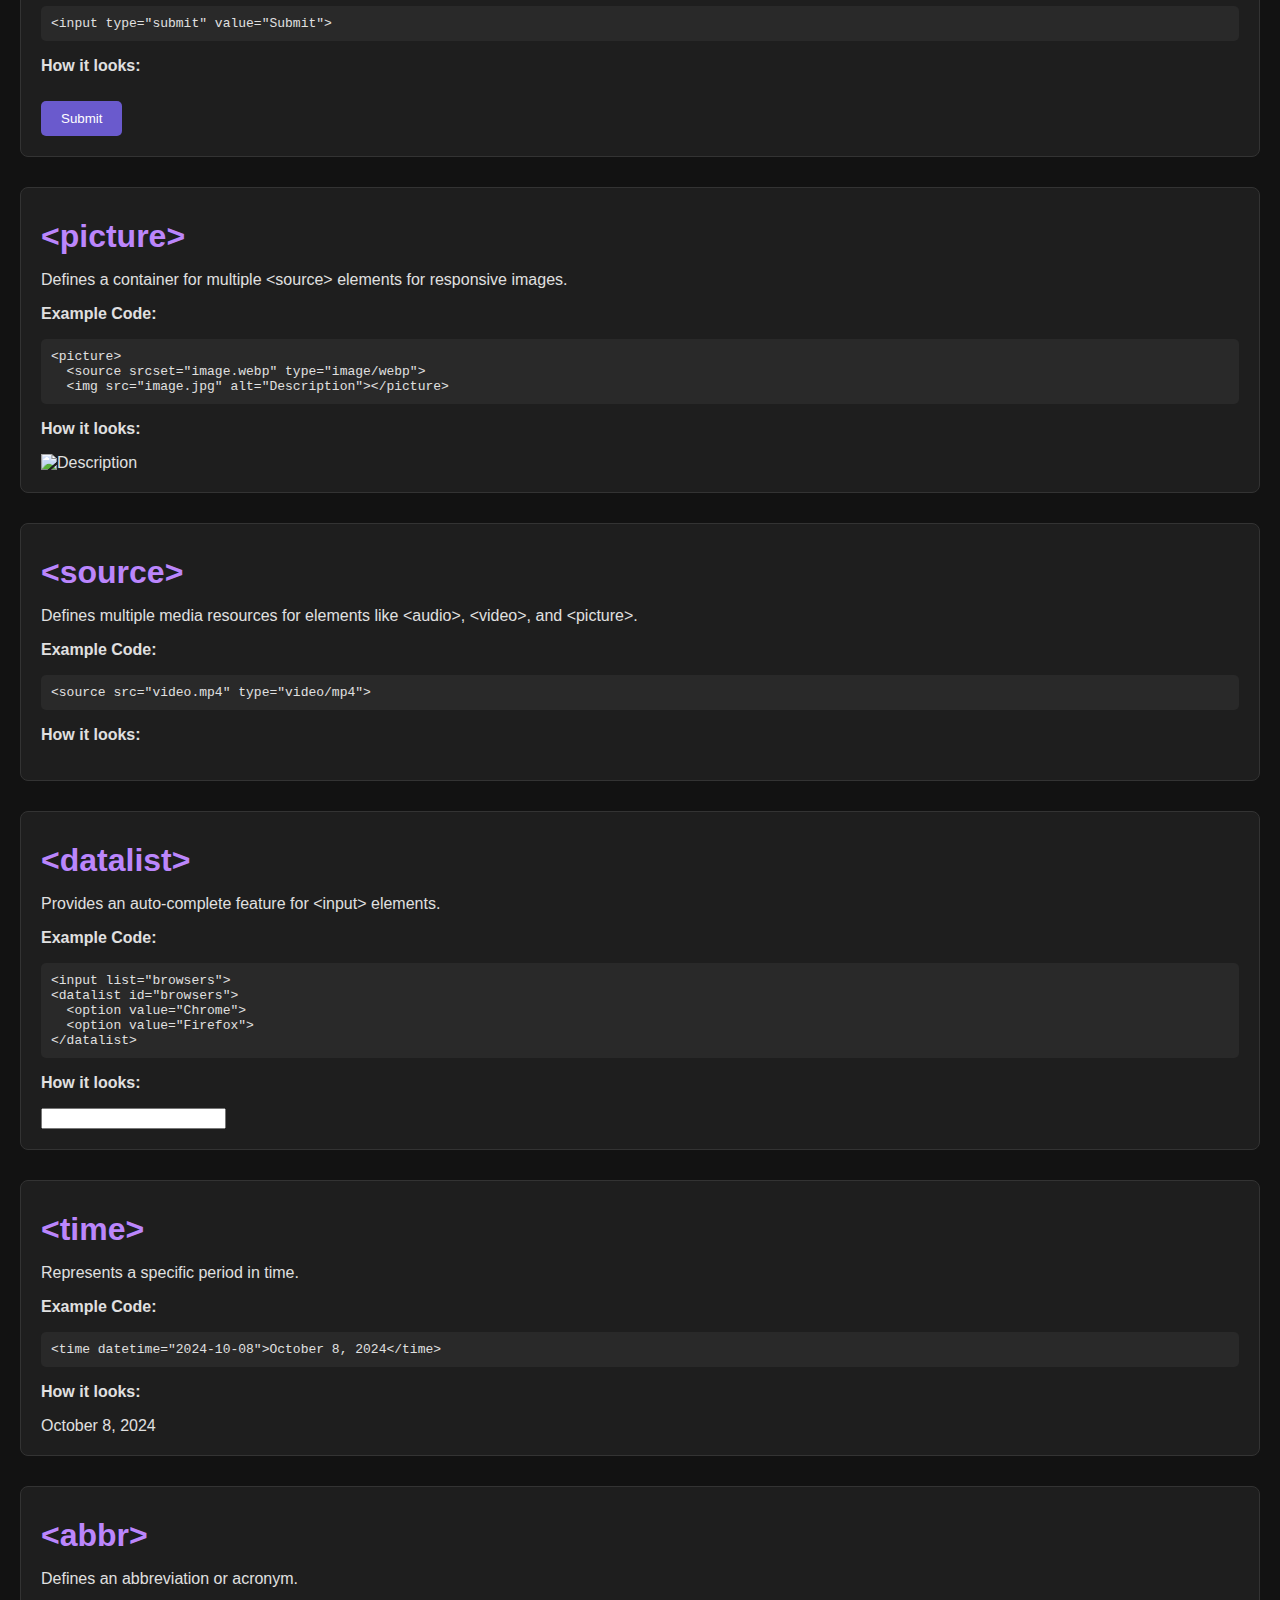
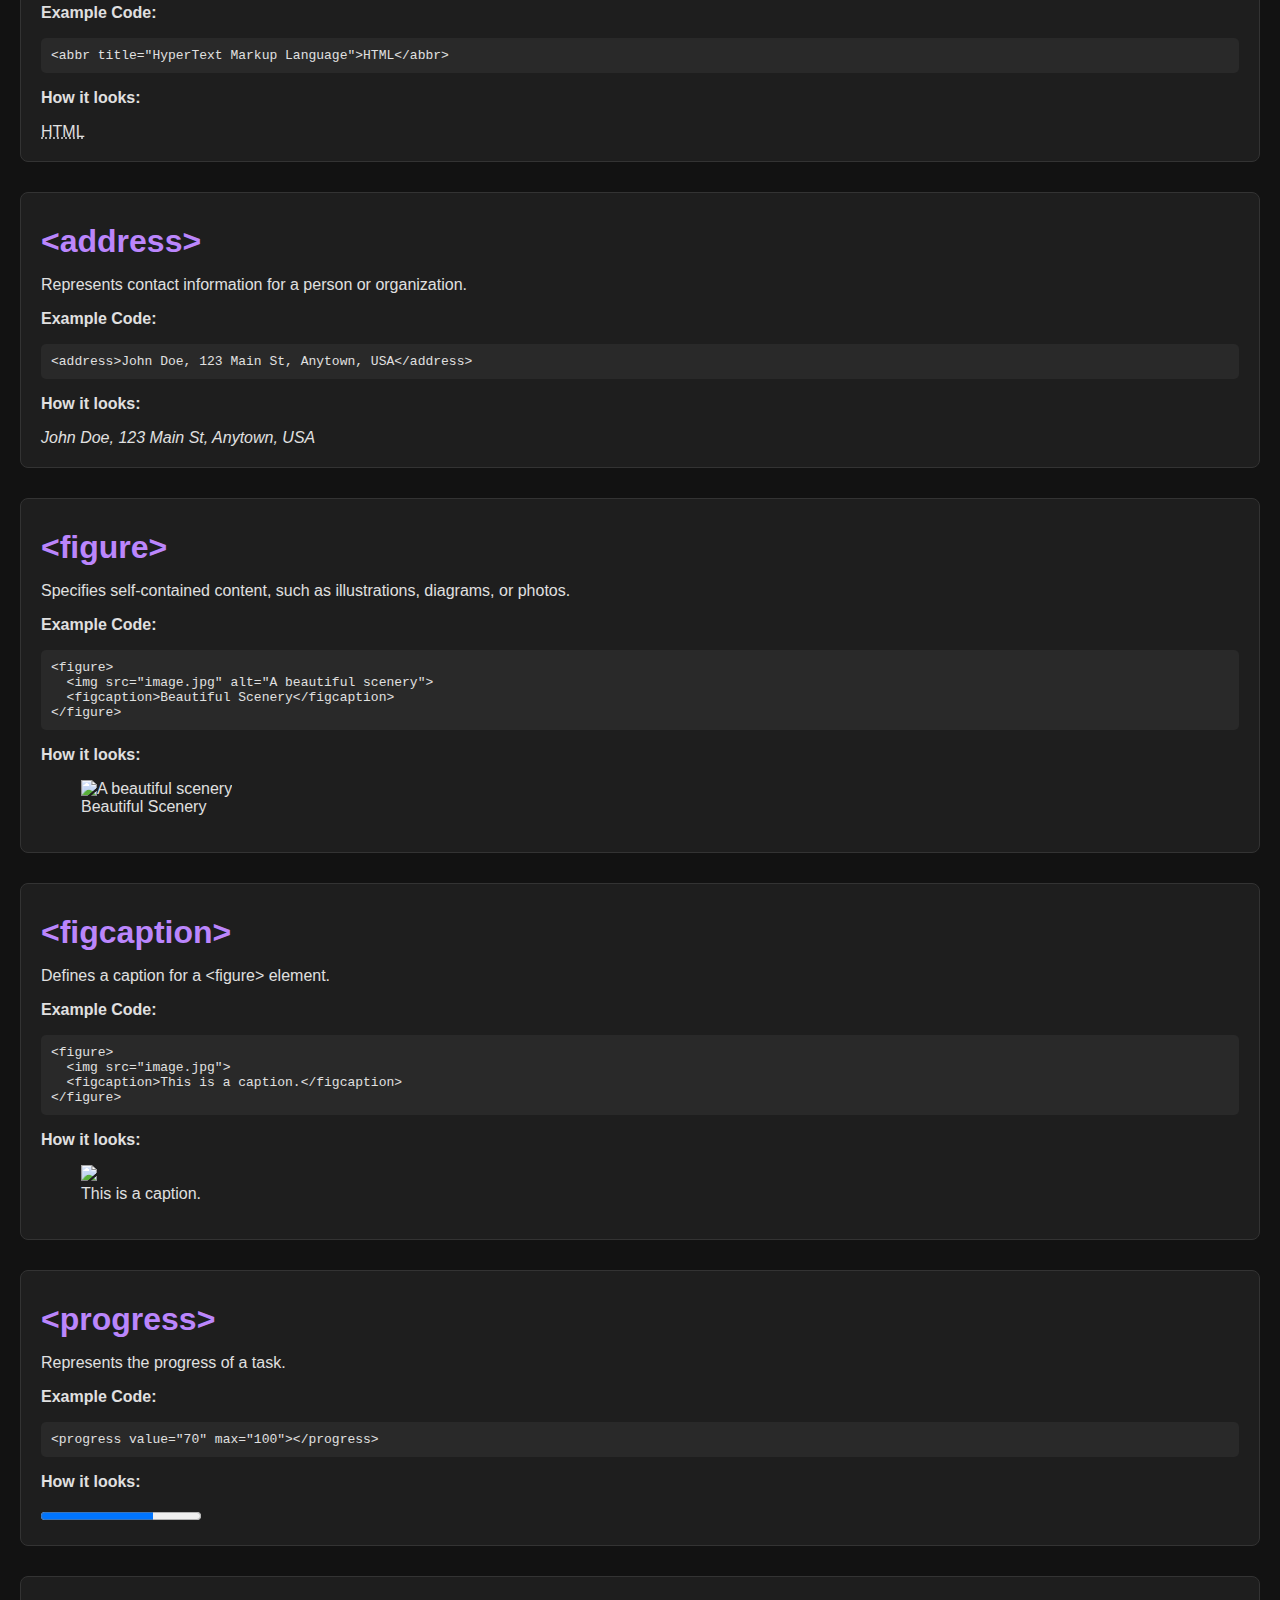
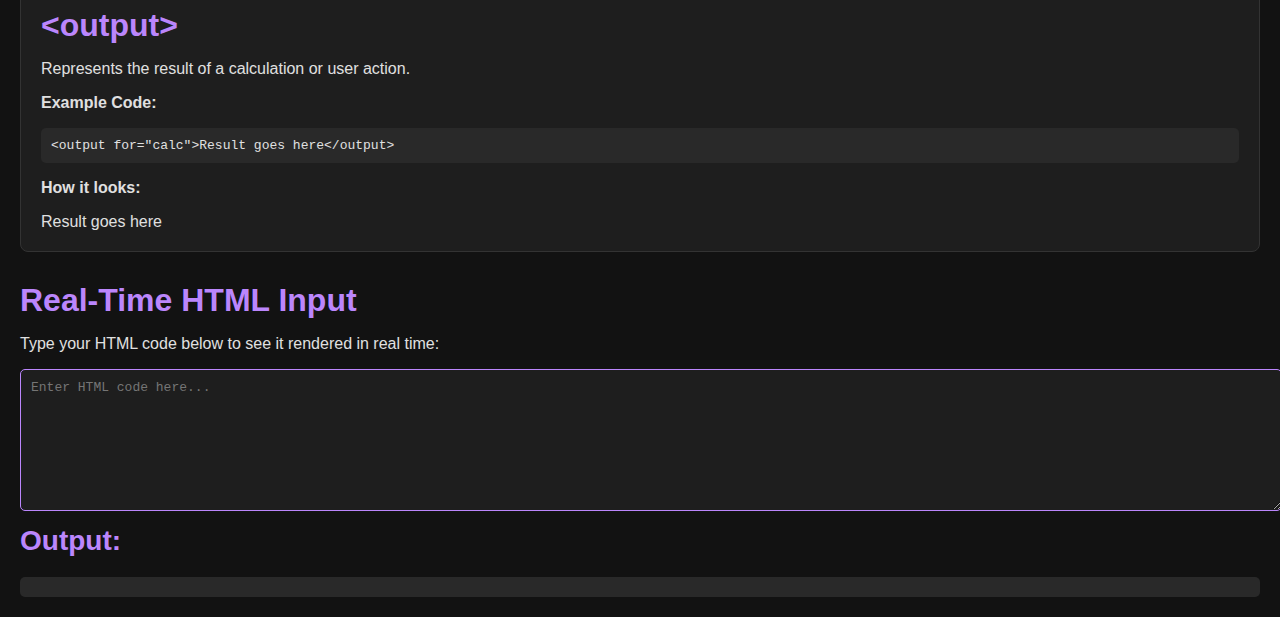
==== commit e9367f9c: "added image input tag" ====
--- a/index.html
+++ b/index.html
@@ -58,6 +58,23 @@
             <p>gifs are considerd images btw not vids</p>
         </div>
     </div>
+
+    <!-- Image Input Tag -->
+<div class="tag">
+  <h2>&lt;input type="file"&gt;</h2>
+  <p>Allows the user to select a file, usually for uploading. When using <code>accept="image/*"</code>, it restricts the input to image files.</p>
+  
+  <p><strong>Example Code:</strong></p>
+  <div class="example">
+    &lt;input type="file" accept="image/*" id="imageInput" /&gt;
+  </div>
+  
+  <p><strong>How it looks:</strong></p>
+  <div class="output">
+    <input type="file" accept="image/*" id="imageInput" />
+  </div>
+</div>
+
 
     <!-- Anchor tag -->
     <div class="tag">
